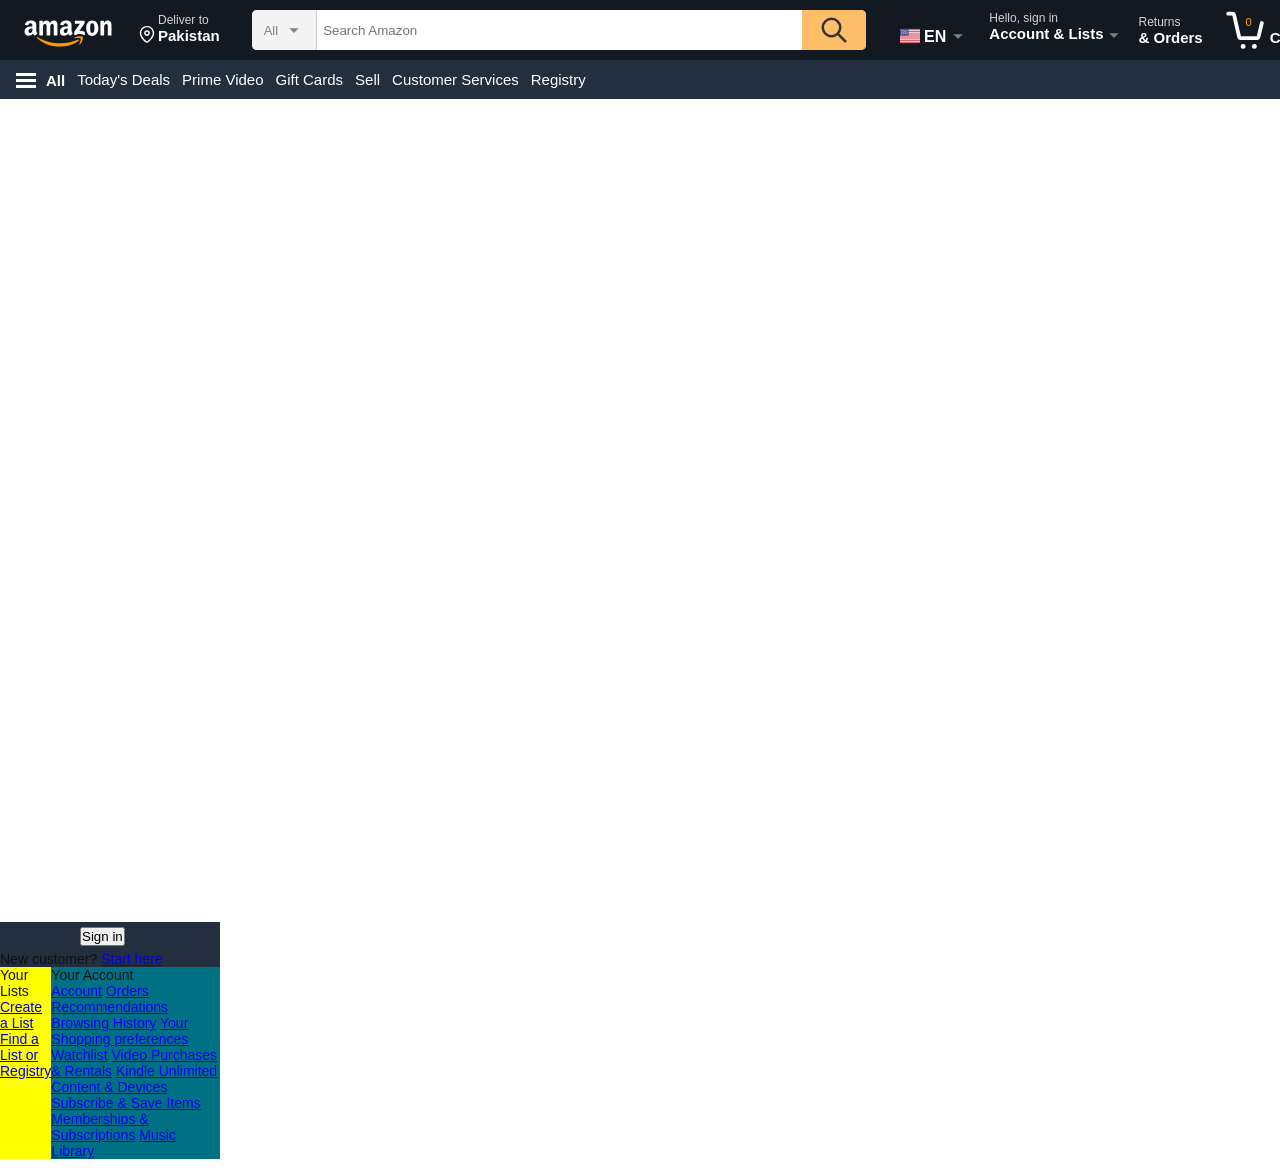
==== index.html @ 23b8b8a9 "Treat SVG files as binary to avoid line-ending conversion" ====
<!DOCTYPE html>
<html lang="en">

<head>
    <meta charset="UTF-8">
    <meta name="viewport" content="width=device-width, initial-scale=1.0">
    <title>Amazon Homepage Replica</title>
    <link rel="stylesheet" href="styles.css">
</head>

<body>
    <header>
        <nav>
            <ul class="ul1">
                <li><embed class="logo" src="amazon-media/amazon-logo.svg"></li>
                <li>
                    <div class="deliv h">
                        <div class="deliveryIcon"><embed src="amazon-media/location-icon.svg"></div>
                        <div class="deliveryTxt">
                            <div class="txt1">Deliver to</div>
                            <div class="txt2">Pakistan</div>
                        </div>
                    </div>
                </li>
                <li>
                    <div class="search-bar">
                        <div class="searchList" id="ddTrigger">
                            <span id="selectedValue">All</span>
                            <img src="amazon-media/dropdown-icon.svg" id="ddIcon" alt="">
                            <ul class="dropdown-menu" id="ddMenu">
                                <li class="dropdown-item" data-value="All Departments">All Departments</li>
                                <li class="dropdown-item" data-value="Arts & Crafts">Arts & Crafts</li>
                                <li class="dropdown-item" data-value="Automotive">Automotive</li>
                                <li class="dropdown-item" data-value="Baby">Baby</li>
                                <li class="dropdown-item" data-value="Beauty & Personal Care">Beauty & Personal Care
                                </li>
                                <li class="dropdown-item" data-value="Books">Books</li>
                                <li class="dropdown-item" data-value="Boys' Fashion">Boys' Fashion</li>
                                <li class="dropdown-item" data-value="Computers">Computers</li>
                                <li class="dropdown-item" data-value="Deals">Deals</li>
                                <li class="dropdown-item" data-value="Digital Music">Digital Music</li>
                                <li class="dropdown-item" data-value="Electronics">Electronics</li>
                                <li class="dropdown-item" data-value="Girls' Fashion">Girls' Fashion</li>
                                <li class="dropdown-item" data-value="Health & Household">Health & Household</li>
                                <li class="dropdown-item" data-value="Home & Kitchen">Home & Kitchen</li>
                                <li class="dropdown-item" data-value="Industrial & Scientific">Industrial & Scientific
                                </li>
                                <li class="dropdown-item" data-value="Kindle Store">Kindle Store</li>
                                <li class="dropdown-item" data-value="Luggage">Luggage</li>
                                <li class="dropdown-item" data-value="Men's Fashion">Men's Fashion</li>
                                <li class="dropdown-item" data-value="Movies & TV">Movies & TV</li>
                                <li class="dropdown-item" data-value="Music, CDs & Vinyl">Music, CDs & Vinyl</li>
                            </ul>
                        </div>

                        <input type="text" id="textArea" placeholder="Search Amazon">
                        <button class="searchIcon"><embed src="amazon-media/searchbar-icon.svg"></button>
                    </div>

                </li>

                <li>
                    <div class="lang h" id="langTrigger" tabindex="0">
                        <div class="lan"><embed src="amazon-media/americanflag-icon.svg"></div>
                        <div class="lan lanEn">EN</div>
                        <div class="lanDd"><embed src="amazon-media/dropdown-icon.svg"></div>

                        <div class="lang-panel" id="langPanel">
                            <div class="panel-section">
                                <p class="section-title">Change language</p>
                                <label class="radio-row">
                                    <input type="radio" name="language" value="en" checked>
                                    <span>English - EN</span>
                                </label>
                                <label class="radio-row">
                                    <input type="radio" name="language" value="es">
                                    <span>español - ES</span>
                                </label>
                                <label class="radio-row">
                                    <input type="radio" name="language" value="ar">
                                    <span>العربية - AR</span>
                                </label>
                                <label class="radio-row">
                                    <input type="radio" name="language" value="de">
                                    <span>Deutsch - DE</span>
                                </label>
                                <label class="radio-row">
                                    <input type="radio" name="language" value="he">
                                    <span>עברית - HE</span>
                                </label>
                                <label class="radio-row">
                                    <input type="radio" name="language" value="ko">
                                    <span>한국어 - KO</span>
                                </label>
                                <label class="radio-row">
                                    <input type="radio" name="language" value="pt">
                                    <span>português - PT</span>
                                </label>
                                <label class="radio-row">
                                    <input type="radio" name="language" value="zh-cn">
                                    <span>中文(简体) - ZH</span>
                                </label>
                                <label class="radio-row">
                                    <input type="radio" name="language" value="zh-tw">
                                    <span>中文(繁體) - ZH</span>
                                </label>
                            </div>

                            <div class="panel-divider"></div>

                            <div class="panel-section">
                                <p class="section-title">Change currency</p>
                                <label class="radio-row">
                                    <input type="radio" name="currency" value="pkr" checked>
                                    <span>PKR - Pakistani Rupee</span>
                                </label>
                                <label class="radio-row">
                                    <input type="radio" name="currency" value="usd">
                                    <span>$ - US Dollar</span>
                                </label>
                                <a href="#" class="see-all-link">See all</a>
                            </div>

                            <div class="panel-divider"></div>

                            <div class="panel-footer">
                                <embed src="amazon-media/americanflag-icon.svg" class="flag-icon-small">
                                <span>You are shopping on Amazon.com</span>
                                <a href="#" class="change-region-link">Change country/region.</a>
                            </div>
                        </div>
                    </div>
                </li>
                <li>
                    <div class="signin h" id="signinTrigger" tabindex="0">
                        <div class="txt1">Hello, sign in</div>
                        <div class="accTxt">
                            <div class="txt2">Account & Lists</div>
                            <div><embed src="amazon-media/dropdown-icon.svg"></div>

                            <div class="signinpannel">
                                <div class="sign">
                                    <button id="signinbtn">Sign in</button>
                                    <p>New customer? <a href="#">Start here</a></p>

                                    <div class="signinlist">
                                        <div class="yourlist"> <p>Your Lists</p> 
                                          
                                             <a href="#">Create a List</a>
                                             <a href="#">Find a List or Registry</a>
                                        </div>
                                        <div class="youraccount"> <p>Your Account</p>                                           
                                            <a href="#">Account</a>
                                            <a href="#">Orders</a>
                                            <a href="#">Recommendations</a>
                                            <a href="#">Browsing History</a>
                                            <a href="#">Your Shopping preferences</a>
                                            <a href="#">Watchlist</a>
                                            <a href="#">Video Purchases & Rentals</a>
                                            <a href="#">Kindle Unlimited</a>
                                            <a href="#">Content & Devices</a>
                                            <a href="#">Subscribe & Save Items</a>
                                            <a href="#">Memberships & Subscriptions</a>
                                            <a href="#">Music Library</a>
                                        </div>
                                    </div>    
                                </div>
                                
                            </div>

                        </div>
                </li>
                <li>
                    <div class="return h">
                        <div class="txt1">Returns</div>
                        <div class="txt2">& Orders</div>
                    </div>
                </li>
                <li>
                    <div class="cart h">
                        <embed src="amazon-media/cart-icon.svg">
                        <div class="txt2 carttxt">Cart</div>
                    </div>

                </li>
            </ul>


            <ul class="ul2">
                <li>
                    <div class="ul2Dd h">
                        <embed src="amazon-media/hamburger-icon.svg" class="ham-icon">
                        <div class="ulDdtxt">All</div>
                    </div>
                </li>
                <li class="ul2Fonts h">Today's Deals</li>
                <li class="ul2Fonts h">Prime Video</li>
                <li class="ul2Fonts h">Gift Cards</li>
                <li class="ul2Fonts h">Sell</li>
                <li class="ul2Fonts h">Customer Services</li>
                <li class="ul2Fonts h">Registry</li>
            </ul>
        </nav>
    </header>
    <main>


    </main>
    <footer>

    </footer>
    <script src="script.js"></script>
</body>

</html>
---- styles.css ----
@import url('https://fonts.googleapis.com/css2?family=Google+Sans:ital,opsz,wght@0,17..18,400..700;1,17..18,400..700&family=Lato:ital,wght@0,100;0,300;0,400;0,700;0,900;1,100;1,300;1,400;1,700;1,900&family=Outfit:wght@100..900&display=swap');

  * {
      margin: 0;
      padding: 0;
      font-family: sans-serif;
  }


  .ul1 {
      background-color: #131921;
      display: flex;
      height: 60px;
      flex-wrap: nowrap;
      width: 100%;
      align-items: center;
  }


  li {
      align-self: center;
      list-style: none;
      color: white;
      display: flex;
      padding: 6px;
  }

  .h:hover {
      border: 2px solid #ddd;
  }

  .logo {
      margin-top: 8px;
      margin-left: 14px;
      width: 96px;
  }

  .deliv {
      display: flex;
  }

  .deliveryIcon {
      height: 10px;
      width: 30px;
      margin-top: 10px;
  }

  .deliveryTxt {
      margin-bottom: 4px;
  }

  .txt1 {
      color: #d5d1d1;
      font-size: 12px;
      width: fit-content;
  }

  .txt2 {
      font-size: 15px;
      font-weight: 700;
      width: max-content;
  }

  .search-bar {
      height: 40px;
      width: 100%;
      max-width: 48vw;
      flex-shrink: 1;
      border-radius: 5px;
      display: flex;
      margin: 20px;
      background-color: white;
      color: grey;
      justify-content: space-between;
  }

  .search-bar:active {
      outline: 2px solid #f8a83f;
  }

  @media screen and (max-width:1200px) {
      .search-bar {
          width: 36vw;
      }
  }


  .searchList {
      position: relative;
      display: flex;
      align-items: center;
      gap: 6px;
      background: #f3f3f3;
      padding: 8px 12px;
      border-radius: 5px 0px 0px 5px;
      border-right: 1px solid #ccc;
      cursor: pointer;
      user-select: none;
      font-size: 13px;
      white-space: nowrap;
  }

  .searchList:hover {
      color: black;
  }

  /* #ddIcon:hover {
      fill: black;
  }
   */
  .dropdown-menu {
      display: none;
      position: absolute;
      top: calc(100% + 4px);
      left: 0;
      background: #fff;
      border: 1px solid #ddd;
      border-radius: 4px;
      box-shadow: 0 4px 12px rgba(0, 0, 0, 0.15);
      min-width: 220px;
      max-height: 320px;
      overflow-y: auto;
      z-index: 100;
      list-style: none;
      margin: 0;
      padding: 6px 0;
  }

  .dropdown-menu.open {
      display: block;
  }

  .dropdown-item {
      padding: 8px 16px;
      font-size: 13px;
      color: #333;
      cursor: pointer;
  }

  .dropdown-item:hover,
  .dropdown-item:focus {
      background-color: #787676;
      color: white;
  }

  .dropdown-menu::-webkit-scrollbar {
      width: 8px;
  }

  .dropdown-menu::-webkit-scrollbar-thumb {
      background: #787676;
      border-radius: 4px;
  }

  .dropdown-menu::-webkit-scrollbar-track {
      background: transparent;
  }

  #textArea {
      width: 80vw;
      padding: 6px;
      outline: none;
      border: none;
  }

  .searchIcon {
      width: 128px;
      height: 40px;
      border: none;
      padding: 5px;
      background-color: #febd69;
      border-radius: 0px 5px 5px 0px;
  }

  .searchIcon:hover {
      background-color: #da9439;
  }


  .lang {
      position: relative;
      display: flex;
  }

  .lang:hover {
      border-color: #fff;
  }

  .lang-panel {
      display: none;
      position: absolute;
      top: calc(100% + 8px);
      left: 0;
      background: #fff;
      border-radius: 6px;
      box-shadow: 0 6px 16px rgba(0, 0, 0, 0.2);
      width: 280px;
      padding: 16px 0;
      z-index: 200;
      color: #111;
      font-size: 14px;
      cursor: default;
  }

  .lang:hover .lang-panel,
  .lang-panel:hover {
      display: block;
  }

  .lan {
      margin: 15px 2px 0px 2px;
  }

  .lanEn {
      font-weight: bold;
      margin-top: 17px;
  }
  
  .lanDd {
      margin-top: 15px;
      margin-right: 6px;
    }
    
    
    
     .lang-panel {
        position: absolute;
        top: calc(100% + 10px); 
        left: 0;
        background: #fff;
        border-radius: 3px;
        width: 220px;
        max-height: 67vh;
        padding: 12px 0;
        z-index: 200;
        color: #111;
        font-size: 14px;
    }
    
    .lang-panel::before {
        content: "";
        position: absolute;
        top: -8px;              
        left: 55px;             
        width: 0;
        height: 0;
        border-left: 8px solid transparent;
        border-right: 8px solid transparent;
        border-bottom: 8px solid #fff;   }
    
    .lang.h:hover .lang-panel,
    .lang-panel:hover {
        display: block;
    }
    
    .panel-section {
        padding: 0 16px;
    }
    
    .section-title {
        font-weight: 700;
        font-size: 14px;
        margin: 0 0 6px;
        color: #0F1111;
    }
    
    .radio-row {
        display: flex;
        align-items: center;
        gap: 8px;
        padding: 4px 0;
        cursor: pointer;
        border-bottom: none;
    }
    
    .radio-row:first-of-type {
        border-bottom: 1px solid #f0f0f0;
        padding-bottom: 8px;
        margin-bottom: 2px;
    }
    
    .radio-row input[type="radio"] {
        appearance: none;
        -webkit-appearance: none;
        width: 15px;
        height: 15px;
        border-radius: 50%;
        border: 2px solid #949494;
        position: relative;
        margin: 0;
        cursor: pointer;
        flex-shrink: 0;
    }
    
    .radio-row input[type="radio"]:checked {
        border: 1px solid #000000;
    }
    
    .radio-row input[type="radio"]:checked::after {
        content: "";
        position: absolute;
        top: 50%;
        left: 50%;
        width: 7px;
        height: 7px;
        background: #e07b1f;
        border-radius: 50%;
        transform: translate(-50%, -50%);
    }
    
    .radio-row span {
        font-size: 12.5px;
        color: #0F1111;
    }
    
    .see-all-link {
        display: inline-block;
        margin-top: 3px;
        color: #007185;
        font-size: 12px;
        text-decoration: none;
    }
    .see-all-link:hover {
        text-decoration: underline;
        color: #c45500;
    }
    
    .panel-divider {
        height: 1px;
        background: #e7e7e7;
        margin: 8px 0;
    }
    
    .panel-footer {
        padding: 0 16px;
        display: flex;
        flex-wrap: wrap;
        align-items: center;
        gap: 5px;
        font-size: 12px;
        color: #333;
    }
    
    .change-region-link {
        display: block;
        width: 100%;
        color: #007185;
        text-decoration: none;
        margin-top: 2px;
    }
    .change-region-link:hover {
        text-decoration: underline;
        color: #c45500;
    }
    
    .signin {
        margin: 3px;
    }
    
    .accTxt {
      display: flex;
  }

  .signinpannel{
     position: absolute;
        top: calc(100% + 10px); 
        left: 0;
        background: #fff;
        border-radius: 3px;
        width: 220px;
        max-height: 67vh;
        padding: 12px 0;
        z-index: 200;
        color: #111;
        font-size: 14px;
  }

  .signinpannel::before {
        content: "";
        position: absolute;
        top: -8px;              
        left: 55px;             
        width: 0;
        height: 0;
        border-left: 8px solid transparent;
        border-right: 8px solid transparent;
        border-bottom: 8px solid #fff;   }
    
    .signinpannel:hover {
        display: block;
    }

    .sign{
        background-color: #232f3e;       
    }
    #signinbtn{
            justify-self: center;
    margin: 5px 80px;
    }

    .signinlist{
        display: flex;
    }

    .yourlist{
        background-color: yellow;
    }
    .youraccount{
        background-color: #007185;
    }


  .cart {
      margin: 5px;
      display: flex;
  }

  .carttxt {
      margin-top: 21px;
  }

  .ul2 {
      background-color: #232f3e;
      display: flex;
      height: 39px;
  }

  .ul2Dd {
      display: flex;
  }

  .ulDdtxt {
      margin-top: 13px;
      font-size: 15px;
      font-weight: 700;
  }

  .ham-icon {
      margin-top: 2px;
  }

  .ul2Fonts {
      font-size: 15px;
  }
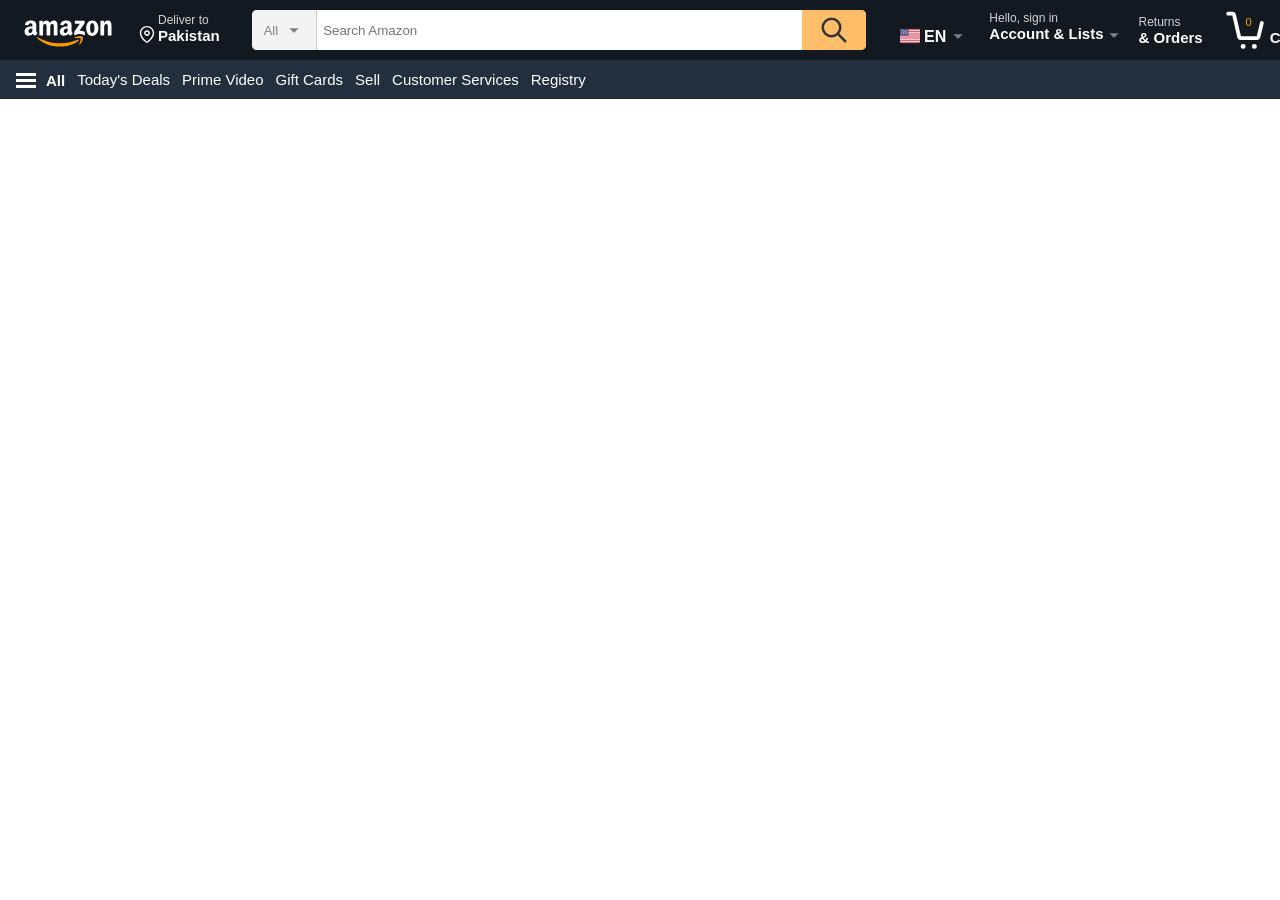
==== commit 76164882: "sign in drop down and button designing" ====
--- a/index.html
+++ b/index.html
@@ -141,7 +141,7 @@
                             <div class="signinpannel">
                                 <div class="sign">
                                     <button id="signinbtn">Sign in</button>
-                                    <p>New customer? <a href="#">Start here</a></p>
+                                    <p id="signinTxt">New customer? <a  href="#">Start here</a></p>
 
                                     <div class="signinlist">
                                         <div class="yourlist"> <p>Your Lists</p> 
--- a/styles.css
+++ b/styles.css
@@ -215,199 +215,221 @@
       font-weight: bold;
       margin-top: 17px;
   }
-  
+
   .lanDd {
       margin-top: 15px;
       margin-right: 6px;
-    }
-    
-    
-    
-     .lang-panel {
-        position: absolute;
-        top: calc(100% + 10px); 
-        left: 0;
-        background: #fff;
-        border-radius: 3px;
-        width: 220px;
-        max-height: 67vh;
-        padding: 12px 0;
-        z-index: 200;
-        color: #111;
-        font-size: 14px;
-    }
-    
-    .lang-panel::before {
-        content: "";
-        position: absolute;
-        top: -8px;              
-        left: 55px;             
-        width: 0;
-        height: 0;
-        border-left: 8px solid transparent;
-        border-right: 8px solid transparent;
-        border-bottom: 8px solid #fff;   }
-    
-    .lang.h:hover .lang-panel,
-    .lang-panel:hover {
-        display: block;
-    }
-    
-    .panel-section {
-        padding: 0 16px;
-    }
-    
-    .section-title {
-        font-weight: 700;
-        font-size: 14px;
-        margin: 0 0 6px;
-        color: #0F1111;
-    }
-    
-    .radio-row {
-        display: flex;
-        align-items: center;
-        gap: 8px;
-        padding: 4px 0;
-        cursor: pointer;
-        border-bottom: none;
-    }
-    
-    .radio-row:first-of-type {
-        border-bottom: 1px solid #f0f0f0;
-        padding-bottom: 8px;
-        margin-bottom: 2px;
-    }
-    
-    .radio-row input[type="radio"] {
-        appearance: none;
-        -webkit-appearance: none;
-        width: 15px;
-        height: 15px;
-        border-radius: 50%;
-        border: 2px solid #949494;
-        position: relative;
-        margin: 0;
-        cursor: pointer;
-        flex-shrink: 0;
-    }
-    
-    .radio-row input[type="radio"]:checked {
-        border: 1px solid #000000;
-    }
-    
-    .radio-row input[type="radio"]:checked::after {
-        content: "";
-        position: absolute;
-        top: 50%;
-        left: 50%;
-        width: 7px;
-        height: 7px;
-        background: #e07b1f;
-        border-radius: 50%;
-        transform: translate(-50%, -50%);
-    }
-    
-    .radio-row span {
-        font-size: 12.5px;
-        color: #0F1111;
-    }
-    
-    .see-all-link {
-        display: inline-block;
-        margin-top: 3px;
-        color: #007185;
-        font-size: 12px;
-        text-decoration: none;
-    }
-    .see-all-link:hover {
-        text-decoration: underline;
-        color: #c45500;
-    }
-    
-    .panel-divider {
-        height: 1px;
-        background: #e7e7e7;
-        margin: 8px 0;
-    }
-    
-    .panel-footer {
-        padding: 0 16px;
-        display: flex;
-        flex-wrap: wrap;
-        align-items: center;
-        gap: 5px;
-        font-size: 12px;
-        color: #333;
-    }
-    
-    .change-region-link {
-        display: block;
-        width: 100%;
-        color: #007185;
-        text-decoration: none;
-        margin-top: 2px;
-    }
-    .change-region-link:hover {
-        text-decoration: underline;
-        color: #c45500;
-    }
-    
-    .signin {
-        margin: 3px;
-    }
-    
-    .accTxt {
-      display: flex;
-  }
-
-  .signinpannel{
-     position: absolute;
-        top: calc(100% + 10px); 
-        left: 0;
-        background: #fff;
-        border-radius: 3px;
-        width: 220px;
-        max-height: 67vh;
-        padding: 12px 0;
-        z-index: 200;
-        color: #111;
-        font-size: 14px;
+  }
+
+
+
+  .lang-panel {
+      position: absolute;
+      top: calc(100% + 10px);
+      left: 0;
+      background: #fff;
+      border-radius: 3px;
+      width: 220px;
+      max-height: 67vh;
+      padding: 12px 0;
+      z-index: 200;
+      color: #111;
+      font-size: 14px;
+  }
+
+  .lang-panel::before {
+      content: "";
+      position: absolute;
+      top: -8px;
+      left: 55px;
+      width: 0;
+      height: 0;
+      border-left: 8px solid transparent;
+      border-right: 8px solid transparent;
+      border-bottom: 8px solid #fff;
+  }
+
+  .lang.h:hover .lang-panel,
+  .lang-panel:hover {
+      display: block;
+  }
+
+  .panel-section {
+      padding: 0 16px;
+  }
+
+  .section-title {
+      font-weight: 700;
+      font-size: 14px;
+      margin: 0 0 6px;
+      color: #0F1111;
+  }
+
+  .radio-row {
+      display: flex;
+      align-items: center;
+      gap: 8px;
+      padding: 4px 0;
+      cursor: pointer;
+      border-bottom: none;
+  }
+
+  .radio-row:first-of-type {
+      border-bottom: 1px solid #f0f0f0;
+      padding-bottom: 8px;
+      margin-bottom: 2px;
+  }
+
+  .radio-row input[type="radio"] {
+      appearance: none;
+      -webkit-appearance: none;
+      width: 15px;
+      height: 15px;
+      border-radius: 50%;
+      border: 2px solid #949494;
+      position: relative;
+      margin: 0;
+      cursor: pointer;
+      flex-shrink: 0;
+  }
+
+  .radio-row input[type="radio"]:checked {
+      border: 1px solid #000000;
+  }
+
+  .radio-row input[type="radio"]:checked::after {
+      content: "";
+      position: absolute;
+      top: 50%;
+      left: 50%;
+      width: 7px;
+      height: 7px;
+      background: #e07b1f;
+      border-radius: 50%;
+      transform: translate(-50%, -50%);
+  }
+
+  .radio-row span {
+      font-size: 12.5px;
+      color: #0F1111;
+  }
+
+  .see-all-link {
+      display: inline-block;
+      margin-top: 3px;
+      color: #007185;
+      font-size: 12px;
+      text-decoration: none;
+  }
+
+  .see-all-link:hover {
+      text-decoration: underline;
+      color: #c45500;
+  }
+
+  .panel-divider {
+      height: 1px;
+      background: #e7e7e7;
+      margin: 8px 0;
+  }
+
+  .panel-footer {
+      padding: 0 16px;
+      display: flex;
+      flex-wrap: wrap;
+      align-items: center;
+      gap: 5px;
+      font-size: 12px;
+      color: #333;
+  }
+
+  .change-region-link {
+      display: block;
+      width: 100%;
+      color: #007185;
+      text-decoration: none;
+      margin-top: 2px;
+  }
+
+  .change-region-link:hover {
+      text-decoration: underline;
+      color: #c45500;
+  }
+
+  .signin {
+      margin: 3px;
+  }
+
+  .accTxt {
+      display: flex;
+      position: relative;
+  }
+
+  .signinpannel {
+      display: none;
+      position: absolute;
+      top: calc(100% + 10px);
+      right: 0px;
+      left: -198px;
+      background: #fff;
+      border-radius: 3px;
+      width: 460px;
+      max-height: 70vh;
+      padding: 12px 0;
+      z-index: 200;
+      color: #111;
+      font-size: 14px;
   }
 
   .signinpannel::before {
-        content: "";
-        position: absolute;
-        top: -8px;              
-        left: 55px;             
-        width: 0;
-        height: 0;
-        border-left: 8px solid transparent;
-        border-right: 8px solid transparent;
-        border-bottom: 8px solid #fff;   }
-    
-    .signinpannel:hover {
-        display: block;
-    }
-
-    .sign{
-        background-color: #232f3e;       
-    }
-    #signinbtn{
-            justify-self: center;
-    margin: 5px 80px;
-    }
-
-    .signinlist{
-        display: flex;
-    }
-
-    .yourlist{
-        background-color: yellow;
-    }
-    .youraccount{
-        background-color: #007185;
-    }
+      content: "";
+      position: absolute;
+      top: -8px;
+      left: 314px;
+      width: 0;
+      height: 0;
+      border-left: 8px solid transparent;
+      border-right: 8px solid transparent;
+      border-bottom: 8px solid #fff;
+  }
+
+
+
+  .accTxt:hover .signinpannel,
+  .signinpannel:hover {
+      display: block;
+  }
+
+  .sign {
+      background-color: #232f3e;
+  }
+
+  #signinbtn {
+      margin-left: 131px;
+      border-style: none;
+      padding: 10px 88px;
+      border-radius: 3px;
+      background-color: #ffd814;
+      box-shadow: 0px 4px 6px #f3f0f0;
+  }
+
+  #signinTxt {
+      font-size: 11px;
+      padding: 6px;
+      margin-left: 167px;
+  }
+
+  .signinlist {
+      display: flex;
+  }
+
+  .yourlist {
+      background-color: yellow;
+  }
+
+  .youraccount {
+      background-color: #007185;
+  }
 
 
   .cart {
@@ -441,19 +463,4 @@
 
   .ul2Fonts {
       font-size: 15px;
-  }
-
-
-
-
-
-
-
-
-
-
-
-
-
-
-    
+  }
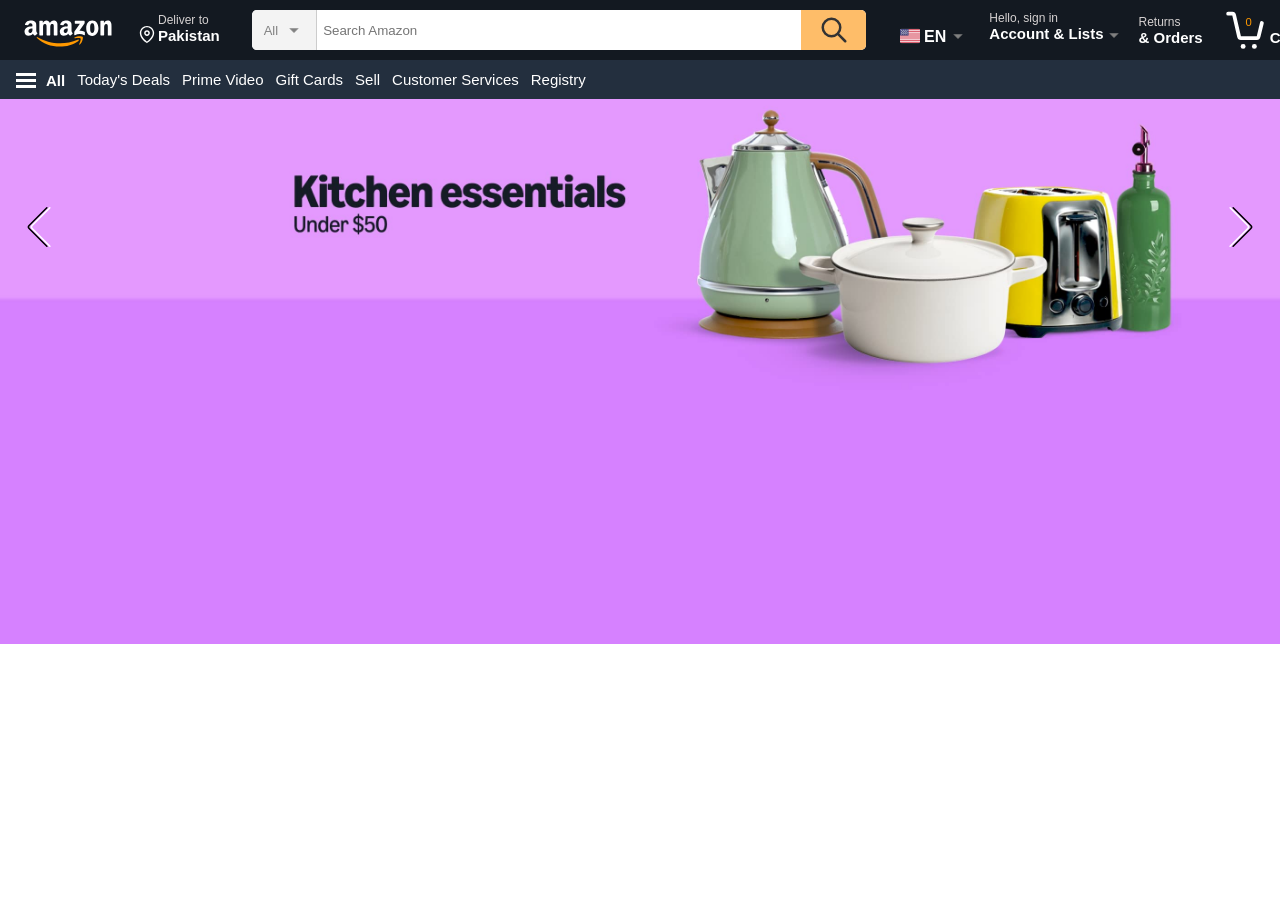
==== commit 0860522d: "added main's bg" ====
--- a/index.html
+++ b/index.html
@@ -141,31 +141,49 @@
                             <div class="signinpannel">
                                 <div class="sign">
                                     <button id="signinbtn">Sign in</button>
-                                    <p id="signinTxt">New customer? <a  href="#">Start here</a></p>
+                                    <p id="signinTxt">New customer? <a href="#">Start here</a></p>
+
+                                    <div class="rowpanel-divider"></div>
 
                                     <div class="signinlist">
-                                        <div class="yourlist"> <p>Your Lists</p> 
-                                          
-                                             <a href="#">Create a List</a>
-                                             <a href="#">Find a List or Registry</a>
+                                        <div class="yourlist">
+                                            <p class="signinDdHeading">Your Lists</p>
+
+                                            <div class="listitemD"> <a href="#" class="listitems">Create a List</a>
+                                            </div>
+                                            <div class="listitemD"> <a href="#" class="listitems">Find a List or
+                                                    Registry</a> </div>
                                         </div>
-                                        <div class="youraccount"> <p>Your Account</p>                                           
-                                            <a href="#">Account</a>
-                                            <a href="#">Orders</a>
-                                            <a href="#">Recommendations</a>
-                                            <a href="#">Browsing History</a>
-                                            <a href="#">Your Shopping preferences</a>
-                                            <a href="#">Watchlist</a>
-                                            <a href="#">Video Purchases & Rentals</a>
-                                            <a href="#">Kindle Unlimited</a>
-                                            <a href="#">Content & Devices</a>
-                                            <a href="#">Subscribe & Save Items</a>
-                                            <a href="#">Memberships & Subscriptions</a>
-                                            <a href="#">Music Library</a>
+
+                                        <div class="columnpanel-divider"></div>
+
+                                        <div class="youraccount">
+                                            <p class="signinDdHeading">Your Account</p>
+                                            <div class="listitemD"> <a href="#" class="listitems">Account</a> </div>
+                                            <div class="listitemD"> <a href="#" class="listitems">Orders</a> </div>
+                                            <div class="listitemD"> <a href="#" class="listitems">Recommendations</a>
+                                            </div>
+                                            <div class="listitemD"> <a href="#" class="listitems">Browsing History</a>
+                                            </div>
+                                            <div class="listitemD"> <a href="#" class="listitems">Your Shopping
+                                                    preferences</a> </div>
+                                            <div class="listitemD"> <a href="#" class="listitems">Watchlist</a> </div>
+                                            <div class="listitemD"> <a href="#" class="listitems">Video Purchases &
+                                                    Rentals</a> </div>
+                                            <div class="listitemD"> <a href="#" class="listitems">Kindle Unlimited</a>
+                                            </div>
+                                            <div class="listitemD"> <a href="#" class="listitems">Content & Devices</a>
+                                            </div>
+                                            <div class="listitemD"> <a href="#" class="listitems">Subscribe & Save
+                                                    Items</a> </div>
+                                            <div class="listitemD"> <a href="#" class="listitems">Memberships &
+                                                    Subscriptions</a> </div>
+                                            <div class="listitemD"> <a href="#" class="listitems">Music Library</a>
+                                            </div>
                                         </div>
-                                    </div>    
+                                    </div>
                                 </div>
-                                
+
                             </div>
 
                         </div>
@@ -203,7 +221,49 @@
         </nav>
     </header>
     <main>
-
+        <div class="mainBg">
+            <div class="bgcontainer" id="carousel">
+
+                <img class="bgimg1 bgimg" src="amazon-media/619geyiQI5L._SX3000_.jpg" alt="1">
+                <img class="bgimg2 bgimg" src="amazon-media/61Yx5-N155L._SX3000_.jpg" alt="2">
+                <img class="bgimg3 bgimg" src="amazon-media/71qcoYgEhzL._SX3000_.jpg" alt="3">
+                <img class="bgimg4 bgimg" src="amazon-media/71ROLBmB4AL._SX3000_.jpg" alt="4">
+
+                <div class="sidebtn">
+                    <button id="leftsidebtn"><svg width="33px" height="40px" viewBox="0 0 41.346 75.803"
+                            xmlns="http://www.w3.org/2000/svg">
+                            <g id="Merged_Shape">
+                                <g id="Group_left" transform="translate(-625.7 -383.588)">
+                                    <path
+                                        d="M660.313,383.588a1.5,1.5,0,0,1,1.06,2.561l-33.556,33.56a2.528,2.528,0,0,0,0,3.564l33.556,33.558a1.5,1.5,0,0,1-2.121,2.121L625.7,425.394a5.527,5.527,0,0,1,0-7.807l33.556-33.559A1.5,1.5,0,0,1,660.313,383.588Z"
+                                        fill="#000000" />
+                                </g>
+                                <g id="Group_right" transform="translate(-620.027 -383.588)">
+                                    <path
+                                        d="M660.313,383.588a1.5,1.5,0,0,1,1.06,2.561l-33.556,33.56a2.528,2.528,0,0,0,0,3.564l33.556,33.558a1.5,1.5,0,0,1-2.121,2.121L625.7,425.394a5.527,5.527,0,0,1,0-7.807l33.556-33.559A1.5,1.5,0,0,1,660.313,383.588Z"
+                                        fill="#ffffff" />
+                                </g>
+                            </g>
+                        </svg></button>
+
+                    <button id="rightsidebtn"><svg width="33px" height="40px" viewBox="0 0 41.346 75.803"
+                            xmlns="http://www.w3.org/2000/svg">
+                            <g id="Merged_Shape" transform="translate(41.346,0) scale(-1,1)">
+                                <g id="Group_left" transform="translate(-625.7 -383.588)">
+                                    <path
+                                        d="M660.313,383.588a1.5,1.5,0,0,1,1.06,2.561l-33.556,33.56a2.528,2.528,0,0,0,0,3.564l33.556,33.558a1.5,1.5,0,0,1-2.121,2.121L625.7,425.394a5.527,5.527,0,0,1,0-7.807l33.556-33.559A1.5,1.5,0,0,1,660.313,383.588Z"
+                                        fill="#000000" />
+                                </g>
+                                <g id="Group_right" transform="translate(-620.027 -383.588)">
+                                    <path
+                                        d="M660.313,383.588a1.5,1.5,0,0,1,1.06,2.561l-33.556,33.56a2.528,2.528,0,0,0,0,3.564l33.556,33.558a1.5,1.5,0,0,1-2.121,2.121L625.7,425.394a5.527,5.527,0,0,1,0-7.807l33.556-33.559A1.5,1.5,0,0,1,660.313,383.588Z"
+                                        fill="#ffffff" />
+                                </g>
+                            </g>
+                        </svg>
+                </div>
+            </div>
+        </div>
 
     </main>
     <footer>
--- a/styles.css
+++ b/styles.css
@@ -3,6 +3,7 @@
   * {
       margin: 0;
       padding: 0;
+      box-sizing: border-box;
       font-family: sans-serif;
   }
 
@@ -104,10 +105,7 @@
       color: black;
   }
 
-  /* #ddIcon:hover {
-      fill: black;
-  }
-   */
+
   .dropdown-menu {
       display: none;
       position: absolute;
@@ -115,15 +113,15 @@
       left: 0;
       background: #fff;
       border: 1px solid #ddd;
-      border-radius: 4px;
-      box-shadow: 0 4px 12px rgba(0, 0, 0, 0.15);
-      min-width: 220px;
-      max-height: 320px;
+      max-height: 442px;
+      width: 180px;
       overflow-y: auto;
       z-index: 100;
       list-style: none;
       margin: 0;
       padding: 6px 0;
+      scrollbar-width: auto;
+      scrollbar-color: auto;
   }
 
   .dropdown-menu.open {
@@ -131,7 +129,7 @@
   }
 
   .dropdown-item {
-      padding: 8px 16px;
+      padding: 5px 6px;
       font-size: 13px;
       color: #333;
       cursor: pointer;
@@ -141,19 +139,6 @@
   .dropdown-item:focus {
       background-color: #787676;
       color: white;
-  }
-
-  .dropdown-menu::-webkit-scrollbar {
-      width: 8px;
-  }
-
-  .dropdown-menu::-webkit-scrollbar-thumb {
-      background: #787676;
-      border-radius: 4px;
-  }
-
-  .dropdown-menu::-webkit-scrollbar-track {
-      background: transparent;
   }
 
   #textArea {
@@ -186,27 +171,6 @@
       border-color: #fff;
   }
 
-  .lang-panel {
-      display: none;
-      position: absolute;
-      top: calc(100% + 8px);
-      left: 0;
-      background: #fff;
-      border-radius: 6px;
-      box-shadow: 0 6px 16px rgba(0, 0, 0, 0.2);
-      width: 280px;
-      padding: 16px 0;
-      z-index: 200;
-      color: #111;
-      font-size: 14px;
-      cursor: default;
-  }
-
-  .lang:hover .lang-panel,
-  .lang-panel:hover {
-      display: block;
-  }
-
   .lan {
       margin: 15px 2px 0px 2px;
   }
@@ -221,16 +185,15 @@
       margin-right: 6px;
   }
 
-
-
   .lang-panel {
+    display: none;
       position: absolute;
       top: calc(100% + 10px);
       left: 0;
       background: #fff;
       border-radius: 3px;
       width: 220px;
-      max-height: 67vh;
+      max-height: 70vh;
       padding: 12px 0;
       z-index: 200;
       color: #111;
@@ -311,8 +274,8 @@
 
   .radio-row span {
       font-size: 12.5px;
-      color: #0F1111;
-  }
+  }
+
 
   .see-all-link {
       display: inline-block;
@@ -333,6 +296,11 @@
       margin: 8px 0;
   }
 
+  .radio-row:hover {
+      text-decoration: underline;
+      color: #eb6e0e;
+  }
+
   .panel-footer {
       padding: 0 16px;
       display: flex;
@@ -371,10 +339,10 @@
       top: calc(100% + 10px);
       right: 0px;
       left: -198px;
-      background: #fff;
+      background: #fcf9f9;
       border-radius: 3px;
       width: 460px;
-      max-height: 70vh;
+      height: 430px;
       padding: 12px 0;
       z-index: 200;
       color: #111;
@@ -400,9 +368,6 @@
       display: block;
   }
 
-  .sign {
-      background-color: #232f3e;
-  }
 
   #signinbtn {
       margin-left: 131px;
@@ -424,11 +389,50 @@
   }
 
   .yourlist {
-      background-color: yellow;
+
+      width: 30vw;
+      font-size: 13px;
+      margin: 12px 27px;
+  }
+
+  .signinDdHeading {
+      font-size: 15px;
+      font-weight: 700;
+      margin: 13px 2px;
+  }
+
+  .listitems {
+      text-decoration: none;
+      color: black;
+  }
+
+  .listitems:hover {
+      color: rgb(187, 128, 18);
+      text-decoration: underline;
+  }
+
+  .listitemD {
+      margin: 7px;
+  }
+
+  .columnpanel-divider {
+      height: 316px;
+      width: 2px;
+      background: #e7e7e7;
+      margin: 8px 0;
+  }
+
+  .rowpanel-divider {
+      height: 1px;
+      width: 445px;
+      background: #e7e7e7;
+      margin: 8px;
   }
 
   .youraccount {
-      background-color: #007185;
+      width: 30vw;
+      font-size: 13px;
+      margin: 12px 27px;
   }
 
 
@@ -463,4 +467,50 @@
 
   .ul2Fonts {
       font-size: 15px;
+  }
+
+
+
+
+
+
+
+  .bgcontainer {
+      position: absolute;
+      display: flex;
+      overflow-x: auto;
+      height: 545px;
+      width: 100vw;
+      background-color: #949494;
+      scroll-snap-type: x mandatory;
+      scrollbar-width: none;
+  }
+
+  .bgimg {
+      flex: 1 0 100%;
+      position: relative;
+      object-fit: cover;
+      scroll-snap-align: start;
+      scroll-behavior: smooth;
+  }
+
+  .sidebtn {
+      position: fixed;
+
+  }
+
+  #leftsidebtn {
+      background: none;
+      border: none;
+      position: fixed;
+      top: 207px;
+      left: 23px;
+  }
+
+  #rightsidebtn {
+      background: none;
+      border: none;
+      position: fixed;
+      right: 23px;
+      top: 207px;
   }
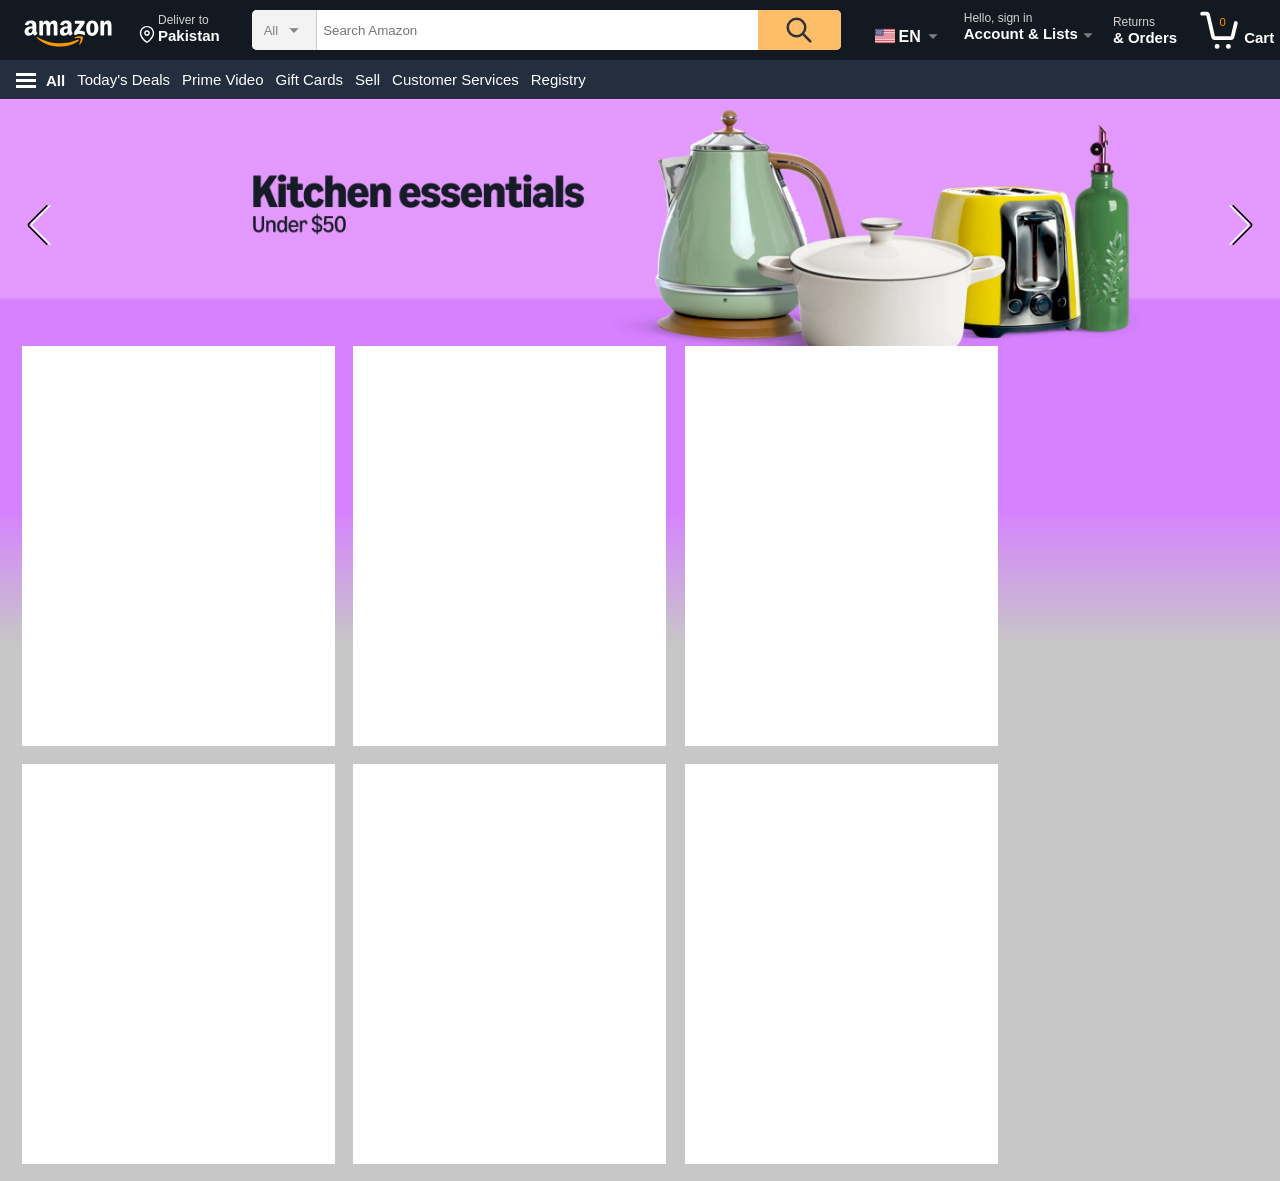
==== commit b1f11fc4: "bg carousel working and added main container" ====
--- a/index.html
+++ b/index.html
@@ -60,7 +60,7 @@
                 </li>
 
                 <li>
-                    <div class="lang h" id="langTrigger" tabindex="0">
+                    <div class="lang h" id="langTrigger" tabindex="0" data-trigger>
                         <div class="lan"><embed src="amazon-media/americanflag-icon.svg"></div>
                         <div class="lan lanEn">EN</div>
                         <div class="lanDd"><embed src="amazon-media/dropdown-icon.svg"></div>
@@ -132,7 +132,7 @@
                     </div>
                 </li>
                 <li>
-                    <div class="signin h" id="signinTrigger" tabindex="0">
+                    <div class="signin h" id="signinTrigger" tabindex="0" data-trigger>
                         <div class="txt1">Hello, sign in</div>
                         <div class="accTxt">
                             <div class="txt2">Account & Lists</div>
@@ -221,55 +221,70 @@
         </nav>
     </header>
     <main>
-        <div class="mainBg">
+        <div class="mainsec">
             <div class="bgcontainer" id="carousel">
 
-                <img class="bgimg1 bgimg" src="amazon-media/619geyiQI5L._SX3000_.jpg" alt="1">
-                <img class="bgimg2 bgimg" src="amazon-media/61Yx5-N155L._SX3000_.jpg" alt="2">
-                <img class="bgimg3 bgimg" src="amazon-media/71qcoYgEhzL._SX3000_.jpg" alt="3">
-                <img class="bgimg4 bgimg" src="amazon-media/71ROLBmB4AL._SX3000_.jpg" alt="4">
-
-                <div class="sidebtn">
-                    <button id="leftsidebtn"><svg width="33px" height="40px" viewBox="0 0 41.346 75.803"
-                            xmlns="http://www.w3.org/2000/svg">
-                            <g id="Merged_Shape">
-                                <g id="Group_left" transform="translate(-625.7 -383.588)">
-                                    <path
-                                        d="M660.313,383.588a1.5,1.5,0,0,1,1.06,2.561l-33.556,33.56a2.528,2.528,0,0,0,0,3.564l33.556,33.558a1.5,1.5,0,0,1-2.121,2.121L625.7,425.394a5.527,5.527,0,0,1,0-7.807l33.556-33.559A1.5,1.5,0,0,1,660.313,383.588Z"
-                                        fill="#000000" />
-                                </g>
-                                <g id="Group_right" transform="translate(-620.027 -383.588)">
-                                    <path
-                                        d="M660.313,383.588a1.5,1.5,0,0,1,1.06,2.561l-33.556,33.56a2.528,2.528,0,0,0,0,3.564l33.556,33.558a1.5,1.5,0,0,1-2.121,2.121L625.7,425.394a5.527,5.527,0,0,1,0-7.807l33.556-33.559A1.5,1.5,0,0,1,660.313,383.588Z"
-                                        fill="#ffffff" />
-                                </g>
-                            </g>
-                        </svg></button>
-
-                    <button id="rightsidebtn"><svg width="33px" height="40px" viewBox="0 0 41.346 75.803"
-                            xmlns="http://www.w3.org/2000/svg">
-                            <g id="Merged_Shape" transform="translate(41.346,0) scale(-1,1)">
-                                <g id="Group_left" transform="translate(-625.7 -383.588)">
-                                    <path
-                                        d="M660.313,383.588a1.5,1.5,0,0,1,1.06,2.561l-33.556,33.56a2.528,2.528,0,0,0,0,3.564l33.556,33.558a1.5,1.5,0,0,1-2.121,2.121L625.7,425.394a5.527,5.527,0,0,1,0-7.807l33.556-33.559A1.5,1.5,0,0,1,660.313,383.588Z"
-                                        fill="#000000" />
-                                </g>
-                                <g id="Group_right" transform="translate(-620.027 -383.588)">
-                                    <path
-                                        d="M660.313,383.588a1.5,1.5,0,0,1,1.06,2.561l-33.556,33.56a2.528,2.528,0,0,0,0,3.564l33.556,33.558a1.5,1.5,0,0,1-2.121,2.121L625.7,425.394a5.527,5.527,0,0,1,0-7.807l33.556-33.559A1.5,1.5,0,0,1,660.313,383.588Z"
-                                        fill="#ffffff" />
-                                </g>
-                            </g>
-                        </svg>
-                </div>
+                <div class="bgslide"> <img class="bgimg1 bgimg" src="amazon-media/619geyiQI5L._SX3000_.jpg" alt="1">
+                </div>
+                <div class="bgslide"> <img class="bgimg2 bgimg" src="amazon-media/61Yx5-N155L._SX3000_.jpg" alt="2">
+                </div>
+                <div class="bgslide"> <img class="bgimg3 bgimg" src="amazon-media/71qcoYgEhzL._SX3000_.jpg" alt="3">
+                </div>
+                <div class="bgslide"><img class="bgimg4 bgimg" src="amazon-media/71ROLBmB4AL._SX3000_.jpg" alt="4">
+                </div>
+            </div>
+
+            <div class="sidebtn">
+                <button id="leftsidebtn"><svg width="33px" height="40px" viewBox="0 0 41.346 75.803"
+                        xmlns="http://www.w3.org/2000/svg">
+                        <g id="Merged_Shape">
+                            <g id="Group_left" transform="translate(-625.7 -383.588)">
+                                <path
+                                    d="M660.313,383.588a1.5,1.5,0,0,1,1.06,2.561l-33.556,33.56a2.528,2.528,0,0,0,0,3.564l33.556,33.558a1.5,1.5,0,0,1-2.121,2.121L625.7,425.394a5.527,5.527,0,0,1,0-7.807l33.556-33.559A1.5,1.5,0,0,1,660.313,383.588Z"
+                                    fill="#000000" />
+                            </g>
+                            <g id="Group_right" transform="translate(-620.027 -383.588)">
+                                <path
+                                    d="M660.313,383.588a1.5,1.5,0,0,1,1.06,2.561l-33.556,33.56a2.528,2.528,0,0,0,0,3.564l33.556,33.558a1.5,1.5,0,0,1-2.121,2.121L625.7,425.394a5.527,5.527,0,0,1,0-7.807l33.556-33.559A1.5,1.5,0,0,1,660.313,383.588Z"
+                                    fill="#ffffff" />
+                            </g>
+                        </g>
+                    </svg></button>
+
+                <button id="rightsidebtn"><svg width="33px" height="40px" viewBox="0 0 41.346 75.803"
+                        xmlns="http://www.w3.org/2000/svg">
+                        <g id="Merged_Shape" transform="translate(41.346,0) scale(-1,1)">
+                            <g id="Group_left" transform="translate(-625.7 -383.588)">
+                                <path
+                                    d="M660.313,383.588a1.5,1.5,0,0,1,1.06,2.561l-33.556,33.56a2.528,2.528,0,0,0,0,3.564l33.556,33.558a1.5,1.5,0,0,1-2.121,2.121L625.7,425.394a5.527,5.527,0,0,1,0-7.807l33.556-33.559A1.5,1.5,0,0,1,660.313,383.588Z"
+                                    fill="#000000" />
+                            </g>
+                            <g id="Group_right" transform="translate(-620.027 -383.588)">
+                                <path
+                                    d="M660.313,383.588a1.5,1.5,0,0,1,1.06,2.561l-33.556,33.56a2.528,2.528,0,0,0,0,3.564l33.556,33.558a1.5,1.5,0,0,1-2.121,2.121L625.7,425.394a5.527,5.527,0,0,1,0-7.807l33.556-33.559A1.5,1.5,0,0,1,660.313,383.588Z"
+                                    fill="#ffffff" />
+                            </g>
+                        </g>
+                    </svg>
+            </div>
+            <div class="main-pannel">
+                <div class="students  pannelCard"></div>
+                <div class="games  pannelCard"></div>
+                <div class="fashion  pannelCard"></div>
+                <div class="school  pannelCard"></div>
+                <div class="home  pannelCard"></div>
+                <div class="kitchen  pannelCard"></div>
+                <div class="ftrends  pannelCard"></div>
+                <div class="elevatedspaces  pannelCard"></div>
             </div>
         </div>
+        <div class="page-overlay" id="pageOverlay"></div>
 
     </main>
     <footer>
 
     </footer>
-    <script src="script.js"></script>
+    <script src="script.js" defer></script>
 </body>
 
 </html>
--- a/styles.css
+++ b/styles.css
@@ -7,8 +7,19 @@
       font-family: sans-serif;
   }
 
+  body {
+      background-color: #c7c7c7;
+      overflow-x: hidden;
+      max-width: 100vw;
+  }
+
 
   .ul1 {
+      position: fixed;
+      top: 0;
+      left: 0;
+      width: 100%;
+      z-index: 300;
       background-color: #131921;
       display: flex;
       height: 60px;
@@ -65,7 +76,7 @@
   .search-bar {
       height: 40px;
       width: 100%;
-      max-width: 48vw;
+      max-width: 46vw;
       flex-shrink: 1;
       border-radius: 5px;
       display: flex;
@@ -73,17 +84,13 @@
       background-color: white;
       color: grey;
       justify-content: space-between;
+
   }
 
   .search-bar:active {
       outline: 2px solid #f8a83f;
   }
 
-  @media screen and (max-width:1200px) {
-      .search-bar {
-          width: 36vw;
-      }
-  }
 
 
   .searchList {
@@ -142,14 +149,16 @@
   }
 
   #textArea {
-      width: 80vw;
+      width: 77vw;
+      flex: 1;
+      min-width: 0;
       padding: 6px;
       outline: none;
       border: none;
   }
 
   .searchIcon {
-      width: 128px;
+      width: 83px;
       height: 40px;
       border: none;
       padding: 5px;
@@ -157,6 +166,16 @@
       border-radius: 0px 5px 5px 0px;
   }
 
+  @media screen and (max-width:1200px) {
+      .search-bar {
+          width: 31vw;
+      }
+
+      .searchIcon {
+          width: 52px;
+      }
+  }
+
   .searchIcon:hover {
       background-color: #da9439;
   }
@@ -186,7 +205,7 @@
   }
 
   .lang-panel {
-    display: none;
+      display: none;
       position: absolute;
       top: calc(100% + 10px);
       left: 0;
@@ -449,6 +468,7 @@
       background-color: #232f3e;
       display: flex;
       height: 39px;
+      margin-top: 60px;
   }
 
   .ul2Dd {
@@ -469,48 +489,121 @@
       font-size: 15px;
   }
 
-
-
-
+  .page-overlay {
+      position: fixed;
+      inset: 0;
+      background: rgba(0, 0, 0, 0.5);
+      z-index: 150;
+      opacity: 0;
+      visibility: hidden;
+      transition: opacity 0.2s ease;
+      pointer-events: none;
+  }
+
+  .page-overlay.active {
+      opacity: 1;
+      visibility: visible;
+  }
+
+  .lang-panel,
+  .signinpannel,
+  .cart-panel {
+      z-index: 200;
+  }
 
 
 
   .bgcontainer {
-      position: absolute;
       display: flex;
       overflow-x: auto;
       height: 545px;
-      width: 100vw;
-      background-color: #949494;
+      width: 100%;
+      background-color: #c7c7c7;
       scroll-snap-type: x mandatory;
       scrollbar-width: none;
   }
 
+  .bgslide {
+      flex: 1 0 100%;
+      position: relative;
+      scroll-snap-align: start;
+  }
+
   .bgimg {
-      flex: 1 0 100%;
-      position: relative;
+      width: 100%;
+      height: 100%;
       object-fit: cover;
-      scroll-snap-align: start;
-      scroll-behavior: smooth;
-  }
+      display: block;
+
+      -webkit-mask-image: linear-gradient(to bottom,
+              black 0%,
+              black 75%,
+              transparent 100%);
+      mask-image: linear-gradient(to bottom,
+              black 0%,
+              black 75%,
+              transparent 100%);
+  }
+
+
+
+
+
+
 
   .sidebtn {
-      position: fixed;
+      position: static;
 
   }
 
   #leftsidebtn {
       background: none;
       border: none;
-      position: fixed;
-      top: 207px;
+      position: absolute;
+      top: 106px;
       left: 23px;
+      z-index: 10;
   }
 
   #rightsidebtn {
       background: none;
       border: none;
-      position: fixed;
+      position: absolute;
       right: 23px;
-      top: 207px;
-  }+      top: 106px;
+  }
+
+  .mainsec {
+      position: relative;
+
+  }
+
+  .main-pannel {
+      position: relative;
+      height: 835px;
+      overflow-y: clip;
+      margin: -298px 0px 0px 8px;
+  }
+
+
+  .pannelCard {
+      position: relative;
+      height: 400px;
+      width: 312px;
+      margin-left: 14px;
+      margin-bottom: 14px;
+      background-color: white;
+      display: -webkit-inline-box;
+  }
+
+  @media screen and (max-width: 1300px) {
+      .pannelCard {
+          width: 313px;
+      }
+  }
+
+
+
+
+
+
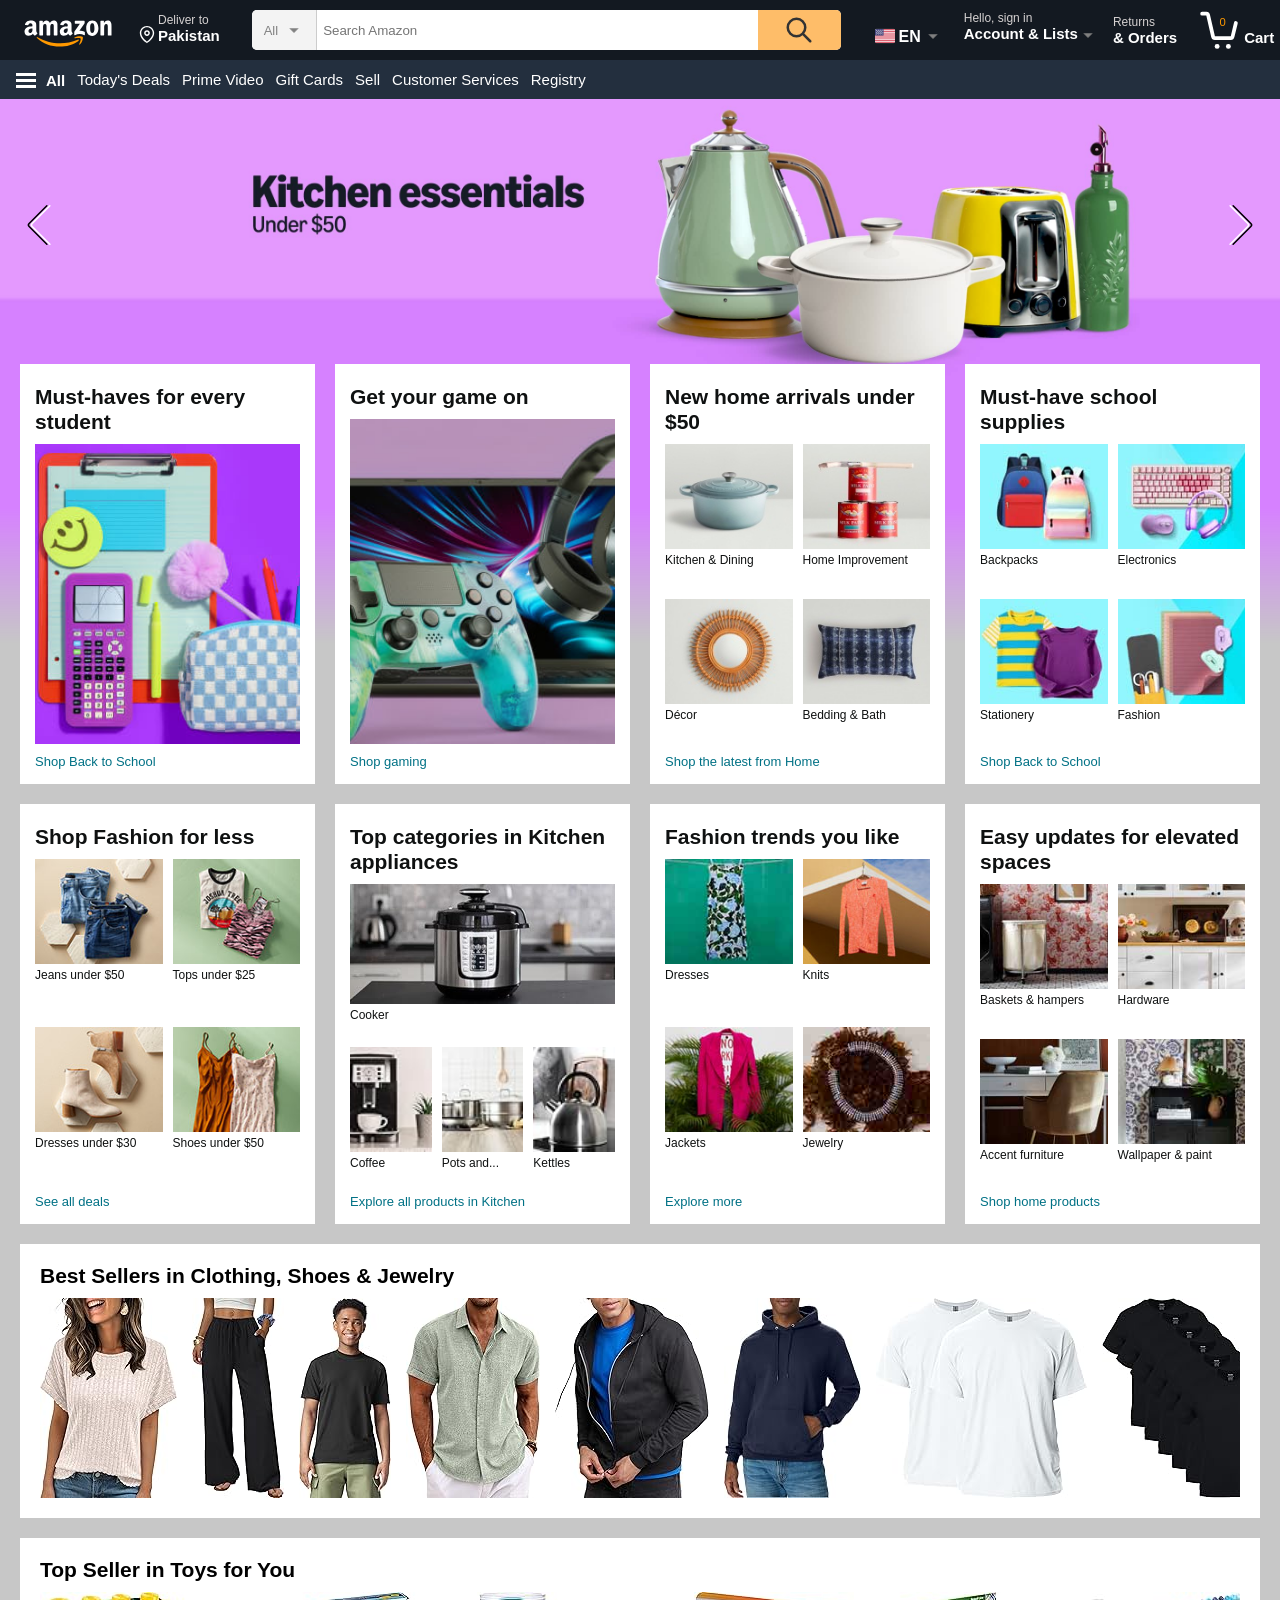
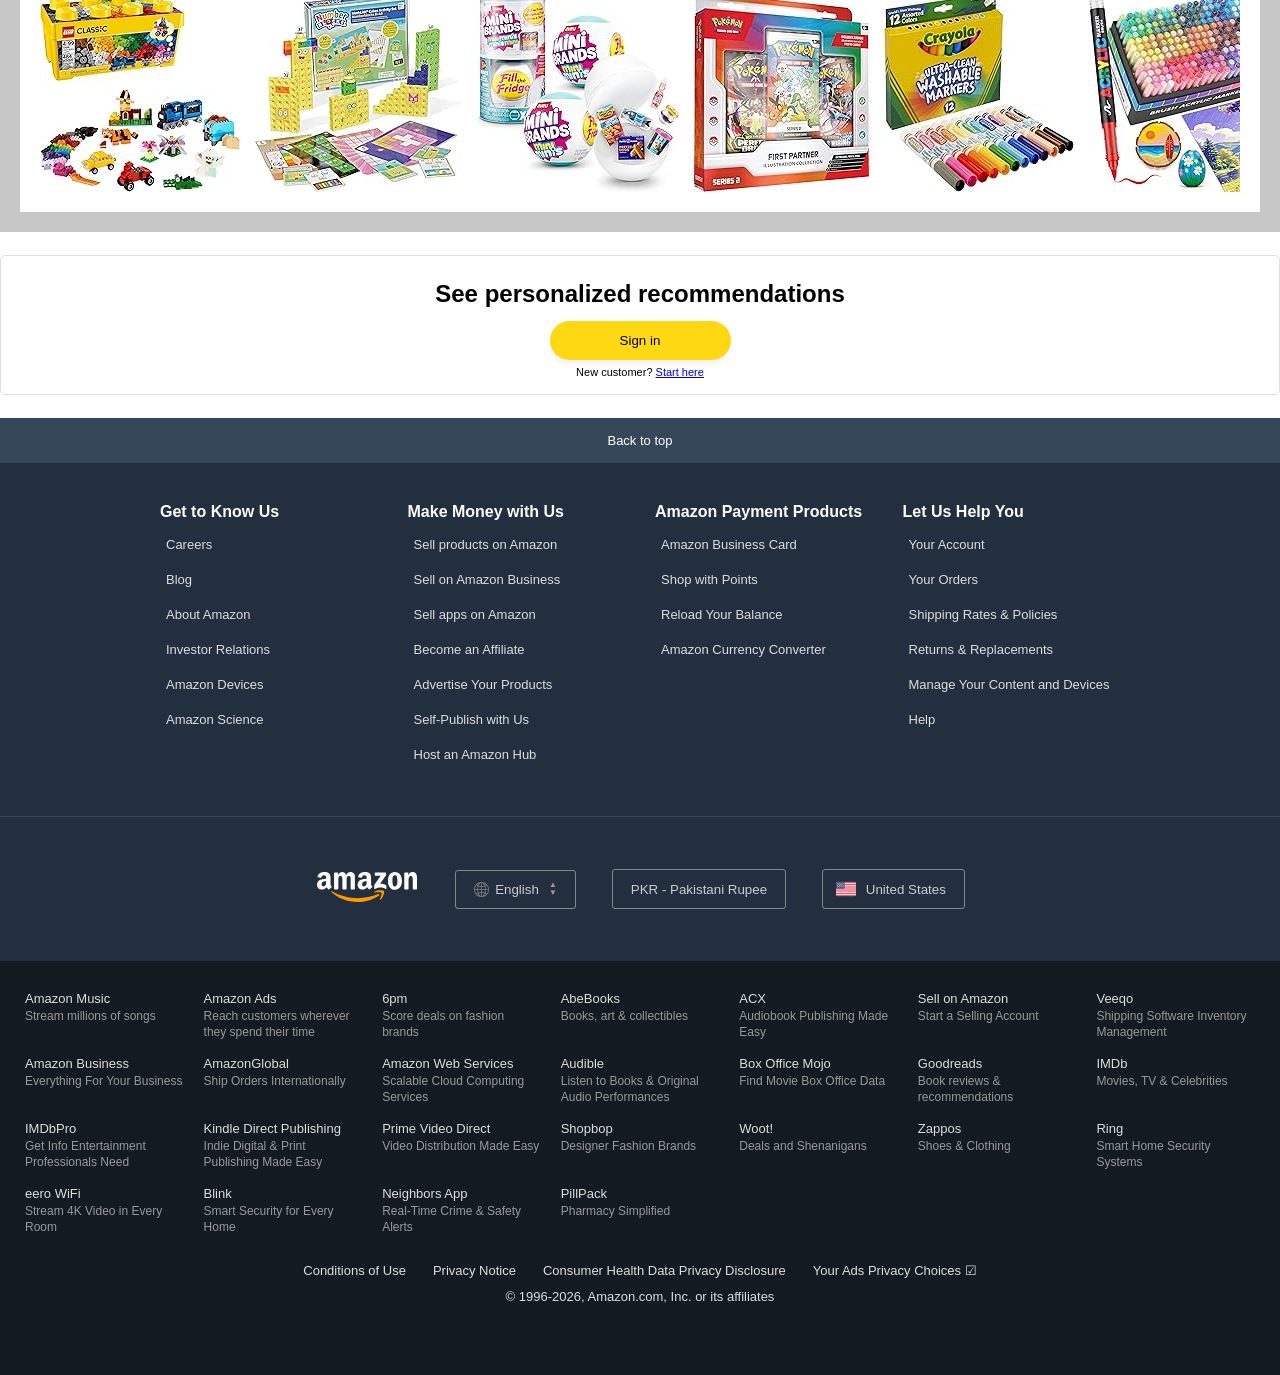
==== commit b3394069: "finally desktop site completegit add ." ====
--- a/index.html
+++ b/index.html
@@ -12,10 +12,14 @@
     <header>
         <nav>
             <ul class="ul1">
-                <li><embed class="logo" src="amazon-media/amazon-logo.svg"></li>
+                <li>
+                    <embed class="logo" src="amazon-media/amazon-logo.svg">
+                </li>
                 <li>
                     <div class="deliv h">
-                        <div class="deliveryIcon"><embed src="amazon-media/location-icon.svg"></div>
+                        <div class="deliveryIcon">
+                            <embed src="amazon-media/location-icon.svg">
+                        </div>
                         <div class="deliveryTxt">
                             <div class="txt1">Deliver to</div>
                             <div class="txt2">Pakistan</div>
@@ -52,19 +56,21 @@
                                 <li class="dropdown-item" data-value="Music, CDs & Vinyl">Music, CDs & Vinyl</li>
                             </ul>
                         </div>
-
                         <input type="text" id="textArea" placeholder="Search Amazon">
-                        <button class="searchIcon"><embed src="amazon-media/searchbar-icon.svg"></button>
-                    </div>
-
+                        <button class="searchIcon">
+                            <embed src="amazon-media/searchbar-icon.svg">
+                        </button>
+                    </div>
                 </li>
-
                 <li>
                     <div class="lang h" id="langTrigger" tabindex="0" data-trigger>
-                        <div class="lan"><embed src="amazon-media/americanflag-icon.svg"></div>
+                        <div class="lan">
+                            <embed src="amazon-media/americanflag-icon.svg">
+                        </div>
                         <div class="lan lanEn">EN</div>
-                        <div class="lanDd"><embed src="amazon-media/dropdown-icon.svg"></div>
-
+                        <div class="lanDd">
+                            <embed src="amazon-media/dropdown-icon.svg">
+                        </div>
                         <div class="lang-panel" id="langPanel">
                             <div class="panel-section">
                                 <p class="section-title">Change language</p>
@@ -105,9 +111,7 @@
                                     <span>中文(繁體) - ZH</span>
                                 </label>
                             </div>
-
                             <div class="panel-divider"></div>
-
                             <div class="panel-section">
                                 <p class="section-title">Change currency</p>
                                 <label class="radio-row">
@@ -120,9 +124,7 @@
                                 </label>
                                 <a href="#" class="see-all-link">See all</a>
                             </div>
-
                             <div class="panel-divider"></div>
-
                             <div class="panel-footer">
                                 <embed src="amazon-media/americanflag-icon.svg" class="flag-icon-small">
                                 <span>You are shopping on Amazon.com</span>
@@ -136,56 +138,70 @@
                         <div class="txt1">Hello, sign in</div>
                         <div class="accTxt">
                             <div class="txt2">Account & Lists</div>
-                            <div><embed src="amazon-media/dropdown-icon.svg"></div>
-
+                            <div>
+                                <embed src="amazon-media/dropdown-icon.svg">
+                            </div>
                             <div class="signinpannel">
                                 <div class="sign">
-                                    <button id="signinbtn">Sign in</button>
-                                    <p id="signinTxt">New customer? <a href="#">Start here</a></p>
-
+                                    <button class="signinbtn">Sign in</button>
+                                    <p class="signinTxt">
+                                        New customer?
+                                        <a href="#">Start here</a>
+                                    </p>
                                     <div class="rowpanel-divider"></div>
-
                                     <div class="signinlist">
                                         <div class="yourlist">
                                             <p class="signinDdHeading">Your Lists</p>
-
-                                            <div class="listitemD"> <a href="#" class="listitems">Create a List</a>
-                                            </div>
-                                            <div class="listitemD"> <a href="#" class="listitems">Find a List or
-                                                    Registry</a> </div>
+                                            <div class="listitemD">
+                                                <a href="#" class="listitems">Create a List</a>
+                                            </div>
+                                            <div class="listitemD">
+                                                <a href="#" class="listitems">Find a List or Registry</a>
+                                            </div>
                                         </div>
-
                                         <div class="columnpanel-divider"></div>
-
                                         <div class="youraccount">
                                             <p class="signinDdHeading">Your Account</p>
-                                            <div class="listitemD"> <a href="#" class="listitems">Account</a> </div>
-                                            <div class="listitemD"> <a href="#" class="listitems">Orders</a> </div>
-                                            <div class="listitemD"> <a href="#" class="listitems">Recommendations</a>
-                                            </div>
-                                            <div class="listitemD"> <a href="#" class="listitems">Browsing History</a>
-                                            </div>
-                                            <div class="listitemD"> <a href="#" class="listitems">Your Shopping
-                                                    preferences</a> </div>
-                                            <div class="listitemD"> <a href="#" class="listitems">Watchlist</a> </div>
-                                            <div class="listitemD"> <a href="#" class="listitems">Video Purchases &
-                                                    Rentals</a> </div>
-                                            <div class="listitemD"> <a href="#" class="listitems">Kindle Unlimited</a>
-                                            </div>
-                                            <div class="listitemD"> <a href="#" class="listitems">Content & Devices</a>
-                                            </div>
-                                            <div class="listitemD"> <a href="#" class="listitems">Subscribe & Save
-                                                    Items</a> </div>
-                                            <div class="listitemD"> <a href="#" class="listitems">Memberships &
-                                                    Subscriptions</a> </div>
-                                            <div class="listitemD"> <a href="#" class="listitems">Music Library</a>
+                                            <div class="listitemD">
+                                                <a href="#" class="listitems">Account</a>
+                                            </div>
+                                            <div class="listitemD">
+                                                <a href="#" class="listitems">Orders</a>
+                                            </div>
+                                            <div class="listitemD">
+                                                <a href="#" class="listitems">Recommendations</a>
+                                            </div>
+                                            <div class="listitemD">
+                                                <a href="#" class="listitems">Browsing History</a>
+                                            </div>
+                                            <div class="listitemD">
+                                                <a href="#" class="listitems">Your Shopping preferences</a>
+                                            </div>
+                                            <div class="listitemD">
+                                                <a href="#" class="listitems">Watchlist</a>
+                                            </div>
+                                            <div class="listitemD">
+                                                <a href="#" class="listitems">Video Purchases & Rentals</a>
+                                            </div>
+                                            <div class="listitemD">
+                                                <a href="#" class="listitems">Kindle Unlimited</a>
+                                            </div>
+                                            <div class="listitemD">
+                                                <a href="#" class="listitems">Content & Devices</a>
+                                            </div>
+                                            <div class="listitemD">
+                                                <a href="#" class="listitems">Subscribe & Save Items</a>
+                                            </div>
+                                            <div class="listitemD">
+                                                <a href="#" class="listitems">Memberships & Subscriptions</a>
+                                            </div>
+                                            <div class="listitemD">
+                                                <a href="#" class="listitems">Music Library</a>
                                             </div>
                                         </div>
                                     </div>
                                 </div>
-
                             </div>
-
                         </div>
                 </li>
                 <li>
@@ -199,17 +215,146 @@
                         <embed src="amazon-media/cart-icon.svg">
                         <div class="txt2 carttxt">Cart</div>
                     </div>
-
                 </li>
             </ul>
-
-
             <ul class="ul2">
                 <li>
                     <div class="ul2Dd h">
                         <embed src="amazon-media/hamburger-icon.svg" class="ham-icon">
-                        <div class="ulDdtxt">All</div>
-                    </div>
+                        <span class="ulDdtxt" id="menuTrigger">All</span>
+                    </div>
+                    <div class="page-overlay" id="pageOverlay" data-high-zindex="true"></div>
+                    <nav class="side-menu" id="sideMenu">
+                        <div id="sideMenuHeadCon">
+                            <div class="side-menu-header">
+                                <svg width="22" height="22" viewBox="0 0 24 24" fill="none" stroke="#fff"
+                                    stroke-width="2">
+                                    <circle cx="12" cy="8" r="4" />
+                                    <path d="M4 20c0-4 4-6 8-6s8 2 8 6" />
+                                </svg>
+                                <span>Hello, sign in</span>
+                            </div>
+                            <button class="side-menu-close" id="closeBtn" aria-label="Close menu">
+                                <svg width="20" height="20" viewBox="0 0 24 24" fill="none" stroke-width="2">
+                                    <line x1="4" y1="4" x2="20" y2="20" />
+                                    <line x1="20" y1="4" x2="4" y2="20" />
+                                </svg>
+                            </button>
+                        </div>
+                        <div class="side-menu-body">
+                            <div class="side-section">
+                                <h3>Digital Content &amp; Devices</h3>
+                                <a href="#" class="side-link">
+                                    Prime Video
+                                    <span class="chev"></span>
+                                </a>
+                                <a href="#" class="side-link">
+                                    Amazon Music
+                                    <span class="chev"></span>
+                                </a>
+                                <a href="#" class="side-link">
+                                    Kindle E-readers &amp; Books
+                                    <span class="chev"></span>
+                                </a>
+                                <a href="#" class="side-link">
+                                    Amazon Appstore
+                                    <span class="chev"></span>
+                                </a>
+                            </div>
+                            <div class="side-section">
+                                <h3>Shop by Department</h3>
+                                <a href="#" class="side-link">
+                                    Electronics
+                                    <span class="chev"></span>
+                                </a>
+                                <a href="#" class="side-link">
+                                    Computers
+                                    <span class="chev"></span>
+                                </a>
+                                <a href="#" class="side-link">
+                                    Smart Home
+                                    <span class="chev"></span>
+                                </a>
+                                <a href="#" class="side-link">
+                                    Arts &amp; Crafts
+                                    <span class="chev"></span>
+                                </a>
+                                <div class="extra-links">
+                                    <a href="#" class="side-link">
+                                        Home &amp; Kitchen
+                                        <span class="chev"></span>
+                                    </a>
+                                    <a href="#" class="side-link">
+                                        Toys &amp; Games
+                                        <span class="chev"></span>
+                                    </a>
+                                    <a href="#" class="side-link">
+                                        Beauty &amp; Personal Care
+                                        <span class="chev"></span>
+                                    </a>
+                                    <a href="#" class="side-link">
+                                        Sports &amp; Outdoors
+                                        <span class="chev"></span>
+                                    </a>
+                                    <a href="#" class="side-link">
+                                        Automotive
+                                        <span class="chev"></span>
+                                    </a>
+                                </div>
+                                <div class="see-all" data-label="See all">
+                                    See all
+                                    <span class="chev"></span>
+                                </div>
+                            </div>
+                            <div class="side-section">
+                                <h3>Programs &amp; Features</h3>
+                                <a href="#" class="side-link">
+                                    Gift Cards
+                                    <span class="chev"></span>
+                                </a>
+                                <a href="#" class="side-link">
+                                    Amazon Live
+                                    <span class="chev"></span>
+                                </a>
+                                <a href="#" class="side-link">
+                                    International Shopping
+                                    <span class="chev"></span>
+                                </a>
+                                <div class="extra-links">
+                                    <a href="#" class="side-link">
+                                        Amazon Business
+                                        <span class="chev"></span>
+                                    </a>
+                                    <a href="#" class="side-link">
+                                        Subscribe &amp; Save
+                                        <span class="chev"></span>
+                                    </a>
+                                    <a href="#" class="side-link">
+                                        Amazon Family
+                                        <span class="chev"></span>
+                                    </a>
+                                </div>
+                                <div class="see-all" data-label="See all">
+                                    See all
+                                    <span class="chev"></span>
+                                </div>
+                            </div>
+                            <div class="side-section">
+                                <h3>Help &amp; Settings</h3>
+                                <a href="#" class="side-link">Your Account</a>
+                                <a href="#" class="side-link side-H">
+                                    <embed src="amazon-media/globe.svg" id="sideIcon">
+                                    English
+                                </a>
+                                <a href="#" class="side-link side-H">
+                                    <embed src="amazon-media/americanflag-icon.svg" id="sideIcon">
+                                    United States
+                                </a>
+                                <a href="#" class="side-link">Customer Service</a>
+                                <a href="#" class="side-link">Sign in</a>
+                            </div>
+                        </div>
+                    </nav>
                 </li>
                 <li class="ul2Fonts h">Today's Deals</li>
                 <li class="ul2Fonts h">Prime Video</li>
@@ -223,20 +368,22 @@
     <main>
         <div class="mainsec">
             <div class="bgcontainer" id="carousel">
-
-                <div class="bgslide"> <img class="bgimg1 bgimg" src="amazon-media/619geyiQI5L._SX3000_.jpg" alt="1">
-                </div>
-                <div class="bgslide"> <img class="bgimg2 bgimg" src="amazon-media/61Yx5-N155L._SX3000_.jpg" alt="2">
-                </div>
-                <div class="bgslide"> <img class="bgimg3 bgimg" src="amazon-media/71qcoYgEhzL._SX3000_.jpg" alt="3">
-                </div>
-                <div class="bgslide"><img class="bgimg4 bgimg" src="amazon-media/71ROLBmB4AL._SX3000_.jpg" alt="4">
-                </div>
-            </div>
-
+                <div class="bgslide">
+                    <img class="bgimg1 bgimg" src="amazon-media/619geyiQI5L._SX3000_.jpg" alt="1">
+                </div>
+                <div class="bgslide">
+                    <img class="bgimg2 bgimg" src="amazon-media/61Yx5-N155L._SX3000_.jpg" alt="2">
+                </div>
+                <div class="bgslide">
+                    <img class="bgimg3 bgimg" src="amazon-media/71qcoYgEhzL._SX3000_.jpg" alt="3">
+                </div>
+                <div class="bgslide">
+                    <img class="bgimg4 bgimg" src="amazon-media/71ROLBmB4AL._SX3000_.jpg" alt="4">
+                </div>
+            </div>
             <div class="sidebtn">
-                <button id="leftsidebtn"><svg width="33px" height="40px" viewBox="0 0 41.346 75.803"
-                        xmlns="http://www.w3.org/2000/svg">
+                <button id="leftsidebtn">
+                    <svg width="33px" height="40px" viewBox="0 0 41.346 75.803" xmlns="http://www.w3.org/2000/svg">
                         <g id="Merged_Shape">
                             <g id="Group_left" transform="translate(-625.7 -383.588)">
                                 <path
@@ -249,10 +396,10 @@
                                     fill="#ffffff" />
                             </g>
                         </g>
-                    </svg></button>
-
-                <button id="rightsidebtn"><svg width="33px" height="40px" viewBox="0 0 41.346 75.803"
-                        xmlns="http://www.w3.org/2000/svg">
+                    </svg>
+                </button>
+                <button id="rightsidebtn">
+                    <svg width="33px" height="40px" viewBox="0 0 41.346 75.803" xmlns="http://www.w3.org/2000/svg">
                         <g id="Merged_Shape" transform="translate(41.346,0) scale(-1,1)">
                             <g id="Group_left" transform="translate(-625.7 -383.588)">
                                 <path
@@ -268,22 +415,566 @@
                     </svg>
             </div>
             <div class="main-pannel">
-                <div class="students  pannelCard"></div>
-                <div class="games  pannelCard"></div>
-                <div class="fashion  pannelCard"></div>
-                <div class="school  pannelCard"></div>
-                <div class="home  pannelCard"></div>
-                <div class="kitchen  pannelCard"></div>
-                <div class="ftrends  pannelCard"></div>
-                <div class="elevatedspaces  pannelCard"></div>
+                <!-- Row 1: 4 Cards -->
+                <div class="pannelCard">
+                    <h3>Must-haves for every student</h3>
+                    <div class="card-media single-img">
+                        <img src="amazon-media/main/Fuji_SingleImageCard_BTS_SH26_1x._SY304_CB788455970_.jpg"
+                            alt="Student Must Haves">
+                    </div>
+                    <a href="#" class="card-link">Shop Back to School</a>
+                </div>
+                <div class="pannelCard">
+                    <h3>Get your game on</h3>
+                    <div class="card-media single-img">
+                        <img src="amazon-media/main/Fuji_Gaming_SingleImageCard_C-1._SY304_CB762596570_.jpg"
+                            alt="Gaming">
+                    </div>
+                    <a href="#" class="card-link">Shop gaming</a>
+                </div>
+                <div class="pannelCard">
+                    <h3>New home arrivals under $50</h3>
+                    <div class="card-grid 2x2">
+                        <div class="grid-item">
+                            <img src="amazon-media/main/Home_Flip_Summer_2024_315_HP_NewArrivals_QuadCard_D_01_1x._SY116_CB555960040_.jpg"
+                                alt="Kitchen & Dining">
+                            <span>Kitchen & Dining</span>
+                        </div>
+                        <div class="grid-item">
+                            <img src="amazon-media/main/Home_Flip_Summer_2024_316_HP_NewArrivals_QuadCard_D_02_1x._SY116_CB555960040_.jpg"
+                                alt="Home Improvement">
+                            <span>Home Improvement</span>
+                        </div>
+                        <div class="grid-item">
+                            <img src="amazon-media/main/Home_Flip_Summer_2024_317_HP_NewArrivals_QuadCard_D_03_1x._SY116_CB555960040_.jpg"
+                                alt="Décor">
+                            <span>Décor</span>
+                        </div>
+                        <div class="grid-item">
+                            <img src="amazon-media/main/Home_Flip_Summer_2024_318_HP_NewArrivals_QuadCard_D_04_1x._SY116_CB555960040_.jpg"
+                                alt="Bedding & Bath">
+                            <span>Bedding & Bath</span>
+                        </div>
+                    </div>
+                    <a href="#" class="card-link">Shop the latest from Home</a>
+                </div>
+                <div class="pannelCard">
+                    <h3>Must-have school supplies</h3>
+                    <div class="card-grid 2x2">
+                        <div class="grid-item">
+                            <img src="amazon-media/main/Fuji_QuadCard_Bag_BTS25_1x._SY116_CB789327598_.jpg"
+                                alt="Backpacks">
+                            <span>Backpacks</span>
+                        </div>
+                        <div class="grid-item">
+                            <img src="amazon-media/main/Fuji_QuadCard_Electronics_BTS25_1x._SY116_CB789327598_.jpg"
+                                alt="Electronics">
+                            <span>Electronics</span>
+                        </div>
+                        <div class="grid-item">
+                            <img src="amazon-media/main/Fuji_QuadCard_Fashion_BTS25_1x._SY116_CB789327598_.jpg"
+                                alt="Stationery">
+                            <span>Stationery</span>
+                        </div>
+                        <div class="grid-item">
+                            <img src="amazon-media/main/Fuji_QuadCard_Stationery_BTS25_1x._SY116_CB789327598_.jpg"
+                                alt="Fashion">
+                            <span>Fashion</span>
+                        </div>
+                    </div>
+                    <a href="#" class="card-link">Shop Back to School</a>
+                </div>
+                <!-- Row 2: 4 Cards -->
+                <div class="pannelCard">
+                    <h3>Shop Fashion for less</h3>
+                    <div class="card-grid 2x2">
+                        <div class="grid-item">
+                            <img src="amazon-media/main/DQC_APR_TBYB_W_BOTTOMS_1x._SY116_CB624172947_.jpg"
+                                alt="Jeans under $50">
+                            <span>Jeans under $50</span>
+                        </div>
+                        <div class="grid-item">
+                            <img src="amazon-media/main/DQC_APR_TBYB_W_TOPS_1x._SY116_CB623353881_.jpg"
+                                alt="Tops under $25">
+                            <span>Tops under $25</span>
+                        </div>
+                        <div class="grid-item">
+                            <img src="amazon-media/main/DQC_APR_TBYB_W_SHOES_1x._SY116_CB624172947_.jpg"
+                                alt="Dresses under $30">
+                            <span>Dresses under $30</span>
+                        </div>
+                        <div class="grid-item">
+                            <img src="amazon-media/main/DQC_APR_TBYB_W_DRESSES_1x._SY116_CB623353881_.jpg"
+                                alt="Shoes under $50">
+                            <span>Shoes under $50</span>
+                        </div>
+                    </div>
+                    <a href="#" class="card-link">See all deals</a>
+                </div>
+                <div class="pannelCard">
+                    <h3>Top categories in Kitchen appliances</h3>
+                    <div class="card-grid kitchen-grid">
+                        <div class="grid-item hero">
+                            <img src="amazon-media/main/313wAT6Iy2L._SY160_.jpg" alt="Cooker">
+                            <span>Cooker</span>
+                        </div>
+                        <div class="grid-item">
+                            <img src="amazon-media/main/21W7-lndINL._SY75_.jpg" alt="Coffee">
+                            <span>Coffee</span>
+                        </div>
+                        <div class="grid-item">
+                            <img src="amazon-media/main/21B-NkA9p-L._SY75_.jpg" alt="Pots and...">
+                            <span>Pots and...</span>
+                        </div>
+                        <div class="grid-item">
+                            <img src="amazon-media/main/217GQ1a2QzL._SY75_.jpg" alt="Kettles">
+                            <span>Kettles</span>
+                        </div>
+                    </div>
+                    <a href="#" class="card-link">Explore all products in Kitchen</a>
+                </div>
+                <div class="pannelCard">
+                    <h3>Fashion trends you like</h3>
+                    <div class="card-grid 2x2">
+                        <div class="grid-item">
+                            <img src="amazon-media/main/LSS23_SPRING_DT_CAT_CARD_2_x1._SY116_CB595261253_.jpg"
+                                alt="Dresses">
+                            <span>Dresses</span>
+                        </div>
+                        <div class="grid-item">
+                            <img src="amazon-media/main/LSS23_SPRING_DT_CAT_CARD_3_x1._SY116_CB595261253_.jpg"
+                                alt="Knits">
+                            <span>Knits</span>
+                        </div>
+                        <div class="grid-item">
+                            <img src="amazon-media/main/LSS23_SPRING_DT_CAT_CARD_1_x1._SY116_CB595261253_.jpg"
+                                alt="Jackets">
+                            <span>Jackets</span>
+                        </div>
+                        <div class="grid-item">
+                            <img src="amazon-media/main/LSS23_SPRING_DT_CAT_CARD_4_x1._SY116_CB595261253_.jpg"
+                                alt="Jewelry">
+                            <span>Jewelry</span>
+                        </div>
+                    </div>
+                    <a href="#" class="card-link">Explore more</a>
+                </div>
+                <div class="pannelCard">
+                    <h3>Easy updates for elevated spaces</h3>
+                    <div class="card-grid 2x2">
+                        <div class="grid-item">
+                            <img src="amazon-media/main/2023Q2_GW_EE_LaundryLuxe_D_Quad_186x116._SY116_CB594237035_.jpg"
+                                alt="Baskets & hampers">
+                            <span>Baskets & hampers</span>
+                        </div>
+                        <div class="grid-item">
+                            <img src="amazon-media/main/2023Q2_GW_EE_Kitchen_D_Quad_186x116._SY116_CB594237035_.jpg"
+                                alt="Hardware">
+                            <span>Hardware</span>
+                        </div>
+                        <div class="grid-item">
+                            <img src="amazon-media/main/2023Q2_GW_EE_AccentFurniture_D_Quad_186x116._SY116_CB594237035_.jpg"
+                                alt="Accent furniture">
+                            <span>Accent furniture</span>
+                        </div>
+                        <div class="grid-item">
+                            <img src="amazon-media/main/2023Q2_GW_EE_Hallway_D_Quad_186x116._SY116_CB594237035_.jpg"
+                                alt="Wallpaper & paint">
+                            <span>Wallpaper & paint</span>
+                        </div>
+                    </div>
+                    <a href="#" class="card-link">Shop home products</a>
+                </div>
+            </div>
+            <!-- Horizontal Slider: Best Sellers in Clothing, Shoes & Jewelry -->
+            <div class="horizontal-slider-card">
+                <h3>Best Sellers in Clothing, Shoes & Jewelry</h3>
+                <div class="slider-wrapper">
+                    <button class="slide-btn prev-btn">&lt;</button>
+                    <div class="product-track">
+                        <img src="amazon-media/main/71vrF4jopNL._AC_SY200_.jpg" alt="Product">
+                        <img src="amazon-media/main/617DlqyEdFL._AC_SY200_.jpg" alt="Product">
+                        <img src="amazon-media/main/613DoJGseAL._AC_SY200_.jpg" alt="Product">
+                        <img src="amazon-media/main/81+oQBvBR-L._AC_SY200_.jpg" alt="Product">
+                        <img src="amazon-media/main/71QyRZzbaUL._AC_SY200_.jpg" alt="Product">
+                        <img src="amazon-media/main/71GP1cZneBL._AC_SY200_.jpg" alt="Product">
+                        <img src="amazon-media/main/61x-LF9fyYL._AC_SY200_.jpg" alt="Product">
+                        <img src="amazon-media/main/51wDsZxtTLL._AC_SY200_.jpg" alt="Product">
+                        <img src="amazon-media/main/61GzQfBa+lL._AC_SY200_.jpg" alt="Product">
+                        <img src="amazon-media/main/61SuPkDGYfL._AC_SY200_.jpg" alt="Product">
+                    </div>
+                    <button class="slide-btn next-btn">&gt;</button>
+                </div>
+            </div>
+            <!-- Horizontal Slider : Best Sellers -->
+            <div class="horizontal-slider-card">
+                <h3>Top Seller in Toys for You</h3>
+                <div class="slider-wrapper">
+                    <button class="slide-btn prev-btn">&lt;</button>
+                    <div class="product-track">
+                        <img src="amazon-media/main/8160QjpuoOL._AC_SY200_.jpg" alt="Product">
+                        <img src="amazon-media/main/81f0WscoQ0L._AC_SY200_.jpg" alt="Product">
+                        <img src="amazon-media/main/81U0qflBS6L._AC_SY200_.jpg" alt="Product">
+                        <img src="amazon-media/main/81ve1KtO-pL._AC_SY200_.jpg" alt="Product">
+                        <img src="amazon-media/main/81YCP3jdKKL._AC_SY200_.jpg" alt="Product">
+                        <img src="amazon-media/main/71Qj1rbW0XL._AC_SY200_.jpg" alt="Product">
+                        <img src="amazon-media/main/71LqxbA1WCL._AC_SY200_.jpg" alt="Product">
+                        <img src="amazon-media/main/71KbVj1Q6jL._AC_SY200_.jpg" alt="Product">
+                        <img src="amazon-media/main/71kujG7SZqL._AC_SY200_.jpg" alt="Product">
+                        <img src="amazon-media/main/71AyltawqZL._AC_SY200_.jpg" alt="Product">
+                    </div>
+                    <button class="slide-btn next-btn">&gt;</button>
+                </div>
             </div>
         </div>
         <div class="page-overlay" id="pageOverlay"></div>
+    </main>
+    <div class="personalize">
+        <div class="personalizeCon">
+            <h2>See personalized recommendations</h2>
+            <button class="signinbtn footSignbtn">Sign in</button>
+            <p class="signinTxt footSignTxt">
+                New customer?
+                <a href="#">Start here</a>
+            </p>
+        </div>
+    </div>
+    <!-- Back to Top Button -->
+    <a href="#top" class="back-to-top">Back to top</a>
+    <!-- Footer Links -->
+    <footer>
+        <div class="footer-primary">
+            <div class="footer-col">
+                <h4>Get to Know Us</h4>
+                <ul>
+                    <li>
+                        <a href="#">Careers</a>
+                    </li>
+                    <li>
+                        <a href="#">Blog</a>
+                    </li>
+                    <li>
+                        <a href="#">About Amazon</a>
+                    </li>
+                    <li>
+                        <a href="#">Investor Relations</a>
+                    </li>
+                    <li>
+                        <a href="#">Amazon Devices</a>
+                    </li>
+                    <li>
+                        <a href="#">Amazon Science</a>
+                    </li>
+                </ul>
+            </div>
+            <div class="footer-col">
+                <h4>Make Money with Us</h4>
+                <ul>
+                    <li>
+                        <a href="#">Sell products on Amazon</a>
+                    </li>
+                    <li>
+                        <a href="#">Sell on Amazon Business</a>
+                    </li>
+                    <li>
+                        <a href="#">Sell apps on Amazon</a>
+                    </li>
+                    <li>
+                        <a href="#">Become an Affiliate</a>
+                    </li>
+                    <li>
+                        <a href="#">Advertise Your Products</a>
+                    </li>
+                    <li>
+                        <a href="#">Self-Publish with Us</a>
+                    </li>
+                    <li>
+                        <a href="#">Host an Amazon Hub</a>
+                    </li>
+                </ul>
+            </div>
+            <div class="footer-col">
+                <h4>Amazon Payment Products</h4>
+                <ul>
+                    <li>
+                        <a href="#">Amazon Business Card</a>
+                    </li>
+                    <li>
+                        <a href="#">Shop with Points</a>
+                    </li>
+                    <li>
+                        <a href="#">Reload Your Balance</a>
+                    </li>
+                    <li>
+                        <a href="#">Amazon Currency Converter</a>
+                    </li>
+                </ul>
+            </div>
+            <div class="footer-col">
+                <h4>Let Us Help You</h4>
+                <ul>
+                    <li>
+                        <a href="#">Your Account</a>
+                    </li>
+                    <li>
+                        <a href="#">Your Orders</a>
+                    </li>
+                    <li>
+                        <a href="#">Shipping Rates & Policies</a>
+                    </li>
+                    <li>
+                        <a href="#">Returns & Replacements</a>
+                    </li>
+                    <li>
+                        <a href="#">Manage Your Content and Devices</a>
+                    </li>
+                    <li>
+                        <a href="#">Help</a>
+                    </li>
+                </ul>
+            </div>
+        </div>
+        <div class="footer-secondary">
+            <div class="footer-logo">
+                <img src="amazon-media/amazon-logo.svg" alt="Amazon Logo">
+            </div>
+            <div class="footer-settings">
+                <button class="setting-btn lang-btn">
+                    <embed src="amazon-media/globe.svg" type="image/svg+xml">
+                    <span>English</span>
+                    <span id="engDdIcon">
+                        <i class="dropdown-icon">▲</i>
+                        <i class="dropdown-icon">▼</i>
+                    </span>
 
-    </main>
-    <footer>
+                    <div class="lang-panelF" id="langPanel">
+                        <div class="panel-section">
+                            <p class="section-title">Change language</p>
+                            <label class="radio-row">
+                                <input type="radio" name="language" value="en" checked>
+                                <span>English - EN</span>
+                            </label>
+                            <label class="radio-row">
+                                <input type="radio" name="language" value="es">
+                                <span>español - ES</span>
+                            </label>
+                            <label class="radio-row">
+                                <input type="radio" name="language" value="ar">
+                                <span>العربية - AR</span>
+                            </label>
+                            <label class="radio-row">
+                                <input type="radio" name="language" value="de">
+                                <span>Deutsch - DE</span>
+                            </label>
+                            <label class="radio-row">
+                                <input type="radio" name="language" value="he">
+                                <span>עברית - HE</span>
+                            </label>
+                            <label class="radio-row">
+                                <input type="radio" name="language" value="ko">
+                                <span>한국어 - KO</span>
+                            </label>
+                            <label class="radio-row">
+                                <input type="radio" name="language" value="pt">
+                                <span>português - PT</span>
+                            </label>
+                            <label class="radio-row">
+                                <input type="radio" name="language" value="zh-cn">
+                                <span>中文(简体) - ZH</span>
+                            </label>
+                            <label class="radio-row">
+                                <input type="radio" name="language" value="zh-tw">
+                                <span>中文(繁體) - ZH</span>
+                            </label>
+                        </div>
+                </button>
+            </div>
 
+
+
+            <button class="setting-btn">PKR - Pakistani Rupee</button>
+            <button class="setting-btn">
+                <embed id="footflagsvg" src="amazon-media/americanflag-icon.svg" type="image/svg+xml">
+                <span>United States</span>
+            </button>
+        </div>
+        </div>
+        <div class="footer-tertiary">
+            <div class="footer-services-grid">
+                <div class="service-item">
+                    <a href="#">
+                        <strong>Amazon Music</strong>
+                        <span>Stream millions of songs</span>
+                    </a>
+                </div>
+                <div class="service-item">
+                    <a href="#">
+                        <strong>Amazon Ads</strong>
+                        <span>Reach customers wherever they spend their time</span>
+                    </a>
+                </div>
+                <div class="service-item">
+                    <a href="#">
+                        <strong>6pm</strong>
+                        <span>Score deals on fashion brands</span>
+                    </a>
+                </div>
+                <div class="service-item">
+                    <a href="#">
+                        <strong>AbeBooks</strong>
+                        <span>Books, art & collectibles</span>
+                    </a>
+                </div>
+                <div class="service-item">
+                    <a href="#">
+                        <strong>ACX</strong>
+                        <span>Audiobook Publishing Made Easy</span>
+                    </a>
+                </div>
+                <div class="service-item">
+                    <a href="#">
+                        <strong>Sell on Amazon</strong>
+                        <span>Start a Selling Account</span>
+                    </a>
+                </div>
+                <div class="service-item">
+                    <a href="#">
+                        <strong>Veeqo</strong>
+                        <span>Shipping Software Inventory Management</span>
+                    </a>
+                </div>
+                <div class="service-item">
+                    <a href="#">
+                        <strong>Amazon Business</strong>
+                        <span>Everything For Your Business</span>
+                    </a>
+                </div>
+                <div class="service-item">
+                    <a href="#">
+                        <strong>AmazonGlobal</strong>
+                        <span>Ship Orders Internationally</span>
+                    </a>
+                </div>
+                <div class="service-item">
+                    <a href="#">
+                        <strong>Amazon Web Services</strong>
+                        <span>Scalable Cloud Computing Services</span>
+                    </a>
+                </div>
+                <div class="service-item">
+                    <a href="#">
+                        <strong>Audible</strong>
+                        <span>Listen to Books & Original Audio Performances</span>
+                    </a>
+                </div>
+                <div class="service-item">
+                    <a href="#">
+                        <strong>Box Office Mojo</strong>
+                        <span>Find Movie Box Office Data</span>
+                    </a>
+                </div>
+                <div class="service-item">
+                    <a href="#">
+                        <strong>Goodreads</strong>
+                        <span>Book reviews & recommendations</span>
+                    </a>
+                </div>
+                <div class="service-item">
+                    <a href="#">
+                        <strong>IMDb</strong>
+                        <span>Movies, TV & Celebrities</span>
+                    </a>
+                </div>
+                <div class="service-item">
+                    <a href="#">
+                        <strong>IMDbPro</strong>
+                        <span>Get Info Entertainment Professionals Need</span>
+                    </a>
+                </div>
+                <div class="service-item">
+                    <a href="#">
+                        <strong>Kindle Direct Publishing</strong>
+                        <span>Indie Digital & Print Publishing Made Easy</span>
+                    </a>
+                </div>
+                <div class="service-item">
+                    <a href="#">
+                        <strong>Prime Video Direct</strong>
+                        <span>Video Distribution Made Easy</span>
+                    </a>
+                </div>
+                <div class="service-item">
+                    <a href="#">
+                        <strong>Shopbop</strong>
+                        <span>Designer Fashion Brands</span>
+                    </a>
+                </div>
+                <div class="service-item">
+                    <a href="#">
+                        <strong>Woot!</strong>
+                        <span>Deals and Shenanigans</span>
+                    </a>
+                </div>
+                <div class="service-item">
+                    <a href="#">
+                        <strong>Zappos</strong>
+                        <span>Shoes & Clothing</span>
+                    </a>
+                </div>
+                <div class="service-item">
+                    <a href="#">
+                        <strong>Ring</strong>
+                        <span>Smart Home Security Systems</span>
+                    </a>
+                </div>
+                <div class="service-item">
+                    <a href="#">
+                        <strong>eero WiFi</strong>
+                        <span>Stream 4K Video in Every Room</span>
+                    </a>
+                </div>
+                <div class="service-item">
+                    <a href="#">
+                        <strong>Blink</strong>
+                        <span>Smart Security for Every Home</span>
+                    </a>
+                </div>
+                <div class="service-item">
+                    <a href="#">
+                        <strong>Neighbors App</strong>
+                        <span>Real-Time Crime & Safety Alerts</span>
+                    </a>
+                </div>
+                <div class="service-item">
+                    <a href="#">
+                        <strong>PillPack</strong>
+                        <span>Pharmacy Simplified</span>
+                    </a>
+                </div>
+            </div>
+            <div class="footer-legal">
+                <ul>
+                    <li>
+                        <a href="#">Conditions of Use</a>
+                    </li>
+                    <li>
+                        <a href="#">Privacy Notice</a>
+                    </li>
+                    <li>
+                        <a href="#">Consumer Health Data Privacy Disclosure</a>
+                    </li>
+                    <li>
+                        <a href="#">
+                            Your Ads Privacy Choices
+                            <span class="privacy-icon">☑</span>
+                        </a>
+                    </li>
+                </ul>
+                <div class="copyright">© 1996-2026, Amazon.com, Inc. or its affiliates</div>
+            </div>
+        </div>
     </footer>
+    <div class="page-overlay" id="pageOverlay"></div>
     <script src="script.js" defer></script>
 </body>
 
--- a/styles.css
+++ b/styles.css
@@ -388,7 +388,7 @@
   }
 
 
-  #signinbtn {
+  .signinbtn {
       margin-left: 131px;
       border-style: none;
       padding: 10px 88px;
@@ -397,7 +397,11 @@
       box-shadow: 0px 4px 6px #f3f0f0;
   }
 
-  #signinTxt {
+  .signinbtn:hover {
+      background-color: rgb(224, 167, 59)
+  }
+
+  .signinTxt {
       font-size: 11px;
       padding: 6px;
       margin-left: 167px;
@@ -469,6 +473,7 @@
       display: flex;
       height: 39px;
       margin-top: 60px;
+      position: relative;
   }
 
   .ul2Dd {
@@ -485,6 +490,155 @@
       margin-top: 2px;
   }
 
+  .side-menu {
+      position: fixed;
+      top: 0;
+      left: 0;
+      width: 365px;
+      max-width: 85vw;
+      height: 100%;
+      background: #fff;
+      z-index: 300;
+      transform: translateX(-100%);
+      transition: transform .3s ease;
+      display: flex;
+      flex-direction: column;
+  }
+
+  .side-menu-body {
+      flex-grow: 1;
+      overflow-y: auto;
+      background: #fff;
+  }
+
+  .side-menu.open {
+      transform: translateX(0);
+  }
+
+  .side-menu-header {
+      background: #232f3e;
+      color: #fff;
+      display: flex;
+      align-items: center;
+      gap: 10px;
+      padding: 14px 16px;
+      font-size: 17px;
+      font-weight: 700;
+      flex-shrink: 0;
+  }
+
+
+  .side-menu-header svg {
+      flex-shrink: 0;
+  }
+
+  .side-menu-close {
+      display: none;
+      position: absolute;
+      margin-left: auto;
+      background: none;
+      border: 2px solid white;
+      cursor: pointer;
+      top: 9px;
+      left: 372px;
+      padding: 6px;
+  }
+
+  .side-menu.open .side-menu-close {
+      display: block;
+  }
+
+  .side-menu-close svg {
+      stroke: #fff;
+  }
+
+  .side-section {
+      border-bottom: 2px solid #f0f0f0;
+  }
+
+  .side-section:last-child {
+      border-bottom: none;
+  }
+
+  .side-section h3 {
+      font-size: 18px;
+      font-weight: 700;
+      margin: 23px 23px 6px 23px;
+      color: #0F1111;
+  }
+
+  .side-link {
+      display: flex;
+      align-items: center;
+      justify-content: space-between;
+      padding: 13px 25px;
+      text-decoration: none;
+      color: #2c2c2c;
+      font-size: 14px;
+  }
+
+  .side-H {
+      justify-content: normal;
+  }
+
+  #sideIcon {
+      margin-right: 5px;
+  }
+
+  .side-link:last-child {
+      border-bottom: none;
+  }
+
+  .side-link:hover {
+      background-color: rgb(218, 216, 216);
+  }
+
+  .side-link:hover .chev {
+      border-color: #0a0a0a;
+  }
+
+  .chev {
+      width: 9px;
+      height: 9px;
+      border-right: 2px solid #879596;
+      border-bottom: 2px solid #879596;
+      transform: rotate(-45deg);
+      flex-shrink: 0;
+  }
+
+  .see-all {
+      display: flex;
+      align-items: center;
+      gap: 11px;
+      padding: 23px;
+      padding-top: 15px;
+      font-size: 14px;
+      color: #0F1111;
+      cursor: pointer;
+      user-select: none;
+  }
+
+  .see-all .chev {
+      transform: rotate(45deg);
+      transition: transform .2s ease;
+  }
+
+  .see-all.expanded .chev {
+      transform: rotate(225deg);
+  }
+
+  .extra-links {
+      max-height: 0;
+      overflow: hidden;
+      transition: max-height .3s ease;
+  }
+
+  .extra-links.expanded {
+      max-height: 500px;
+  }
+
+
+
   .ul2Fonts {
       font-size: 15px;
   }
@@ -492,7 +646,7 @@
   .page-overlay {
       position: fixed;
       inset: 0;
-      background: rgba(0, 0, 0, 0.5);
+      background: rgb(0 0 0 / 65%);
       z-index: 150;
       opacity: 0;
       visibility: hidden;
@@ -503,11 +657,15 @@
   .page-overlay.active {
       opacity: 1;
       visibility: visible;
+      pointer-events: auto;
+  }
+
+  .page-overlay.menu-active {
+      z-index: 300;
   }
 
   .lang-panel,
-  .signinpannel,
-  .cart-panel {
+  .signinpannel {
       z-index: 200;
   }
 
@@ -546,11 +704,6 @@
   }
 
 
-
-
-
-
-
   .sidebtn {
       position: static;
 
@@ -578,32 +731,428 @@
 
   }
 
+
+
   .main-pannel {
       position: relative;
-      height: 835px;
+      z-index: 5;
+      max-width: 1480px;
+      margin: -280px auto 0 auto;
+      padding: 0 20px;
+      display: grid;
+      grid-template-columns: repeat(4, 1fr);
+      gap: 20px;
+      height: 860px;
       overflow-y: clip;
-      margin: -298px 0px 0px 8px;
-  }
-
+      width: -webkit-fill-available;
+  }
 
   .pannelCard {
-      position: relative;
-      height: 400px;
-      width: 312px;
-      margin-left: 14px;
-      margin-bottom: 14px;
+      background-color: #ffffff;
+      padding: 20px 15px 15px 15px;
+      display: flex;
+      flex-direction: column;
+      justify-content: space-between;
+      height: 420px;
+      width: 100%;
+      margin-left: 0;
+      box-sizing: border-box;
+  }
+
+  .pannelCard h3 {
+      font-size: 21px;
+      font-weight: 700;
+      color: #0f1111;
+      margin-bottom: 10px;
+      line-height: 1.2;
+  }
+
+  .pannelCard .card-link {
+      font-size: 13px;
+      color: #007185;
+      text-decoration: none;
+      margin-top: 10px;
+      display: inline-block;
+  }
+
+  .pannelCard .card-link:hover {
+      color: #230658;
+  }
+
+
+  .card-media {
+      flex-grow: 1;
+      display: flex;
+      align-items: center;
+      justify-content: center;
+      overflow: hidden;
+  }
+
+  .single-img img {
+      width: 100%;
+      height: 100%;
+      object-fit: cover;
+  }
+
+
+  .card-grid {
+      display: grid;
+      grid-template-columns: 1fr 1fr;
+      gap: 10px;
+      flex-grow: 1;
+  }
+
+  .grid-item {
+      display: flex;
+      flex-direction: column;
+  }
+
+  .grid-item img {
+      width: 100%;
+      height: 105px;
+      object-fit: cover;
+  }
+
+  .grid-item span {
+      font-size: 12px;
+      color: #0f1111;
+      margin-top: 4px;
+  }
+
+
+  .kitchen-grid {
+      grid-template-columns: repeat(3, 1fr);
+  }
+
+  .kitchen-grid .hero {
+      grid-column: span 3;
+  }
+
+  .kitchen-grid .hero img {
+      height: 120px;
+  }
+
+  .horizontal-slider-card {
+      background: #fff;
+      max-width: 1440px;
+      margin: 20px;
+      padding: 20px;
+      box-sizing: border-box;
+  }
+
+  .horizontal-slider-card h3 {
+      font-size: 21px;
+      margin-bottom: 10px;
+  }
+
+  .slider-wrapper {
+      position: relative;
+      display: flex;
+      align-items: center;
+  }
+
+  .product-track {
+      display: flex;
+      gap: 15px;
+      overflow-x: auto;
+      scroll-behavior: smooth;
+      scrollbar-width: none;
+  }
+
+  .product-track img {
+      height: 200px;
+      width: auto;
+  }
+
+  .slider-wrapper {
+      position: relative;
+  }
+
+  .slide-btn {
+      position: absolute;
+      top: 50%;
+      transform: translateY(-50%);
+      display: none;
+      height: 100px;
+      width: 39px;
+      font-weight: 900;
+      background-color: rgba(229, 220, 220, 0.5);
+      color: #959390;
+      border: none;
+      cursor: pointer;
+      z-index: 2;
+  }
+
+  .prev-btn {
+      left: 0;
+  }
+
+  .next-btn {
+      right: 0;
+  }
+
+  .slider-wrapper:hover .slide-btn {
+      display: block;
+  }
+
+  .slide-btn:hover {
       background-color: white;
-      display: -webkit-inline-box;
-  }
-
-  @media screen and (max-width: 1300px) {
-      .pannelCard {
-          width: 313px;
+      border: 1px solid rgba(240, 237, 237, 0.74);
+      /* box-shadow: 0 1 1  #232f3e; */
+  }
+
+
+  @media screen and (max-width: 1200px) {
+      .main-pannel {
+          grid-template-columns: repeat(3, 1fr);
       }
   }
 
-
-
-
-
-
+  @media screen and (max-width: 900px) {
+      .main-pannel {
+          grid-template-columns: repeat(2, 1fr);
+      }
+  }
+
+  @media screen and (max-width: 600px) {
+      .main-pannel {
+          grid-template-columns: 1fr;
+      }
+  }
+
+
+  .personalize {
+      display: block;
+      width: 100%;
+      background-color: white;
+      color: black;
+      text-align: center;
+      padding: 15px 0;
+  }
+
+  .personalizeCon {
+      height: 140px;
+      width: 100%;
+      border-radius: 5px;
+      margin: 8px auto;
+      padding: 24px;
+      border: 1px solid #dfdfdf;
+  }
+
+  .footSignbtn {
+      margin-left: auto;
+      border-style: none;
+      padding: 12px;
+      margin-top: 13px;
+      border-radius: 28px;
+      width: 181px;
+  }
+
+  .footSignbtn:hover {
+      background-color: rgb(224, 167, 59)
+  }
+
+
+  .footSignTxt {
+      margin-left: auto;
+  }
+
+
+
+  .back-to-top {
+      display: block;
+      width: 100%;
+      background-color: #37475a;
+      color: #ffffff;
+      text-align: center;
+      padding: 15px 0;
+      font-size: 13px;
+      text-decoration: none;
+  }
+
+  .back-to-top:hover {
+      background-color: #485769;
+  }
+
+  footer {
+      background-color: #232f3e;
+      color: #ffffff;
+  }
+
+  .footer-primary {
+      max-width: 1000px;
+      margin: 0 auto;
+      padding: 40px 20px;
+      display: grid;
+      grid-template-columns: repeat(4, 1fr);
+      gap: 30px;
+  }
+
+  .footer-col h4 {
+      font-size: 16px;
+      margin-bottom: 10px;
+  }
+
+  .footer-col ul {
+      list-style: none;
+      padding: 0;
+  }
+
+  .footer-col ul li {
+      margin-bottom: 8px;
+  }
+
+  .footer-col ul li a {
+      color: #ddd;
+      font-size: 13px;
+      text-decoration: none;
+  }
+
+  .footer-col ul li a:hover {
+      text-decoration: underline;
+  }
+
+  .footer-secondary {
+      border-top: 1px solid #3a4553;
+      padding: 20px 0;
+      display: flex;
+      justify-content: center;
+      align-items: center;
+      gap: 30px;
+  }
+
+  .setting-btn {
+      background: transparent;
+      border: 1px solid #848688;
+      color: #ccc;
+      padding: 6px 18px;
+      border-radius: 3px;
+      height: 40px;
+      margin: 3px;
+      position: relative;
+  }
+
+  .setting-btn.lang-btn {
+      display: inline-flex;
+      align-items: center;
+      gap: 6px;
+      position: relative;
+      height: 39px;
+      position: relative;
+  }
+
+  .dropdown-icon {
+      font-size: 8px;
+      color: #999;
+      margin-left: 4px;
+      display: inline-flex;
+      flex-direction: column;
+      line-height: 1;
+  }
+
+  #engDdIcon {
+      display: inline-grid;
+  }
+
+  .lang-panelF {
+      display: none;
+      position: absolute;
+      top: calc(100% + 10px);
+      left: 0;
+      background: #fff;
+      border-radius: 3px;
+      width: 220px;
+      max-height: 70vh;
+      padding: 12px 0;
+      z-index: 200;
+      color: #111;
+      font-size: 14px;
+  }
+
+  .lang-panelF::before {
+      content: "";
+      position: absolute;
+      top: -8px;
+      left: 55px;
+      width: 0;
+      height: 0;
+      border-left: 8px solid transparent;
+      border-right: 8px solid transparent;
+      border-bottom: 8px solid #fff;
+  }
+
+
+  .setting-btn:hover .lang-panelF,
+  .lang-panelF:hover {
+      display: block;
+  }
+
+
+  #footflagsvg {
+      margin: -5px;
+      padding-right: 11px;
+  }
+
+
+  .footer-tertiary {
+      background-color: #131a22;
+      padding: 30px 0 15px;
+      height: 414px;
+  }
+
+  .footer-services-grid {
+      margin: 0 auto;
+      display: grid;
+      grid-template-columns: repeat(7, 1fr);
+      gap: 15px 20px;
+      padding: 0 25px 11px;
+  }
+
+  .service-item a {
+      color: #999;
+      text-decoration: none;
+      display: flow;
+      font-size: 12px;
+      line-height: 139%;
+  }
+
+  .service-item a:hover {
+      text-decoration: underline;
+  }
+
+  .service-item strong {
+      color: #ddd;
+      display: block;
+      font-size: 13px;
+      font-weight: normal;
+  }
+
+  .footer-legal {
+      text-align: center;
+      color: #ddd;
+      font-size: 13px;
+      padding: 10px;
+  }
+
+  .footer-legal ul {
+      list-style: none;
+      padding: 0;
+      margin: 0 0 5px 0;
+      display: flex;
+      justify-content: center;
+      gap: 15px;
+  }
+
+  .footer-legal a {
+      color: #ddd;
+      text-decoration: none;
+  }
+
+  .footer-legal a:hover {
+      text-decoration: underline;
+  }
+
+  .copyright {
+      color: #ddd;
+      margin-top: 5px;
+  }
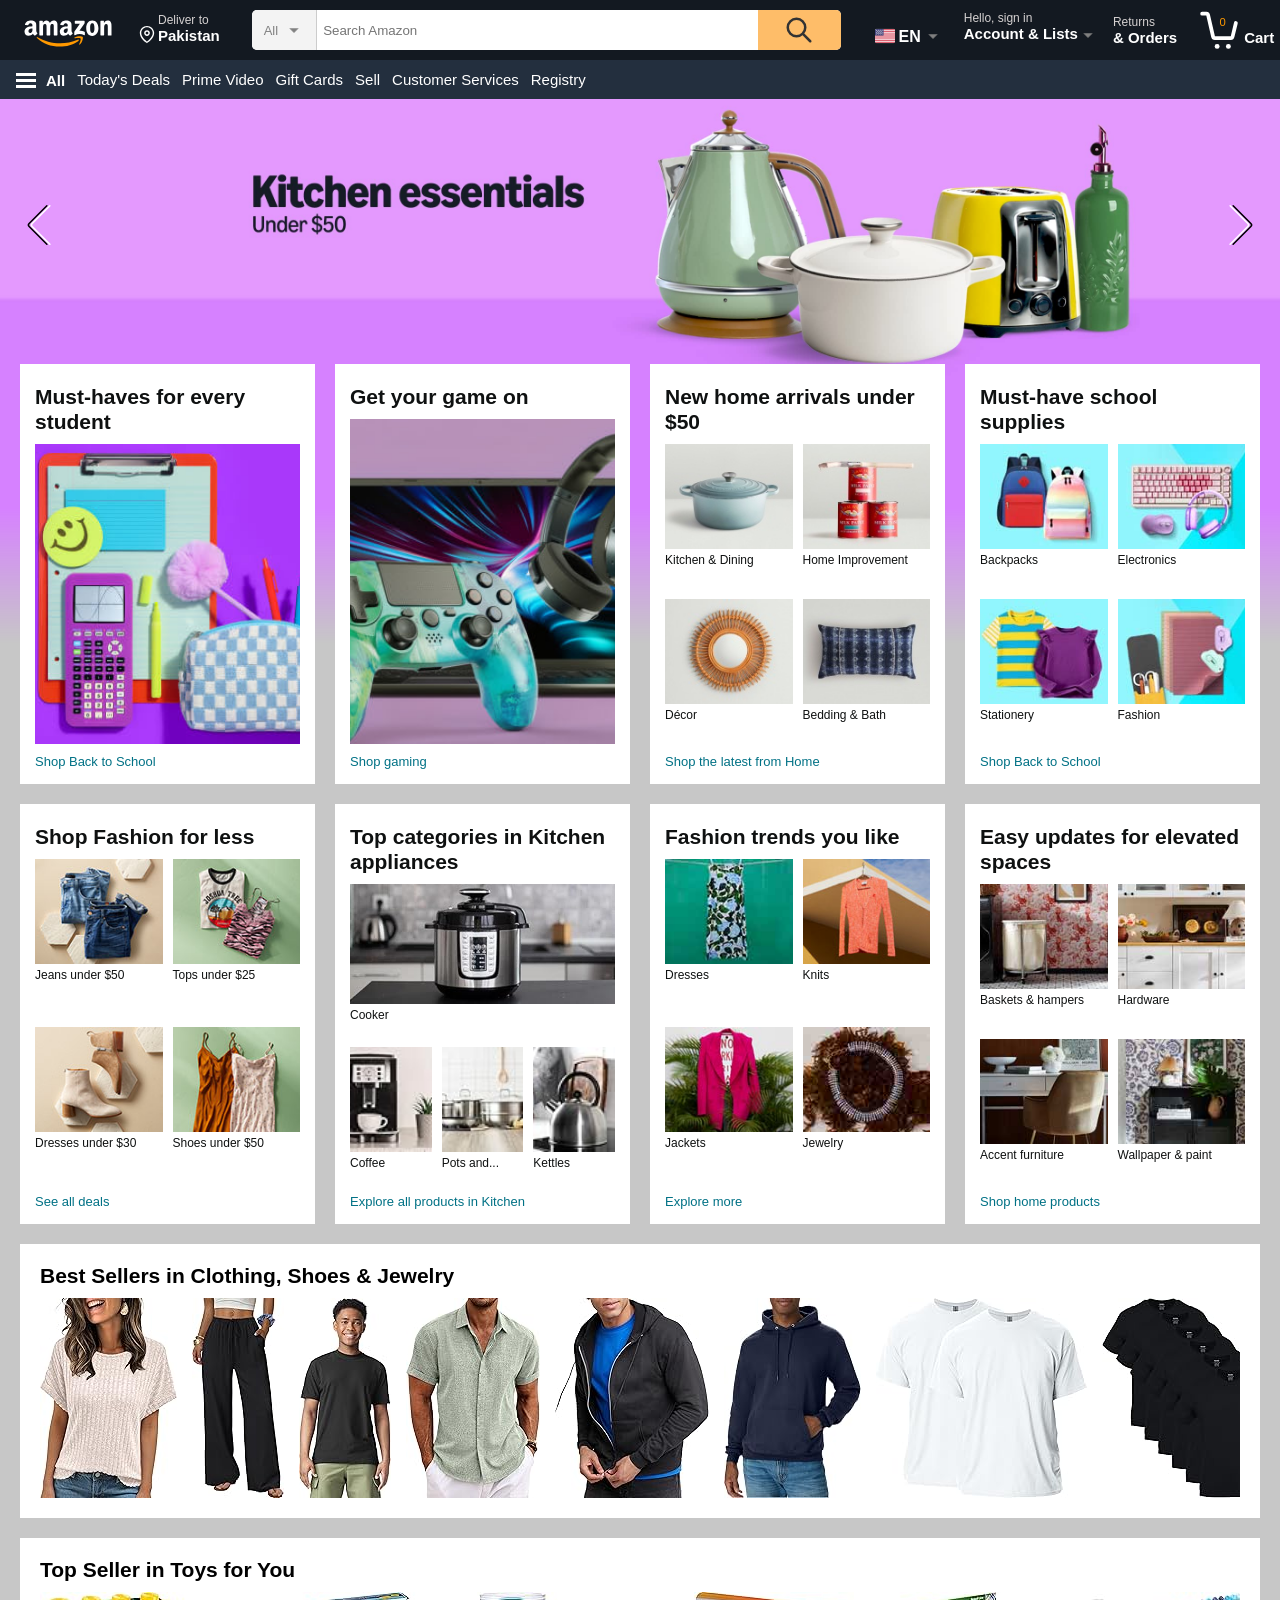
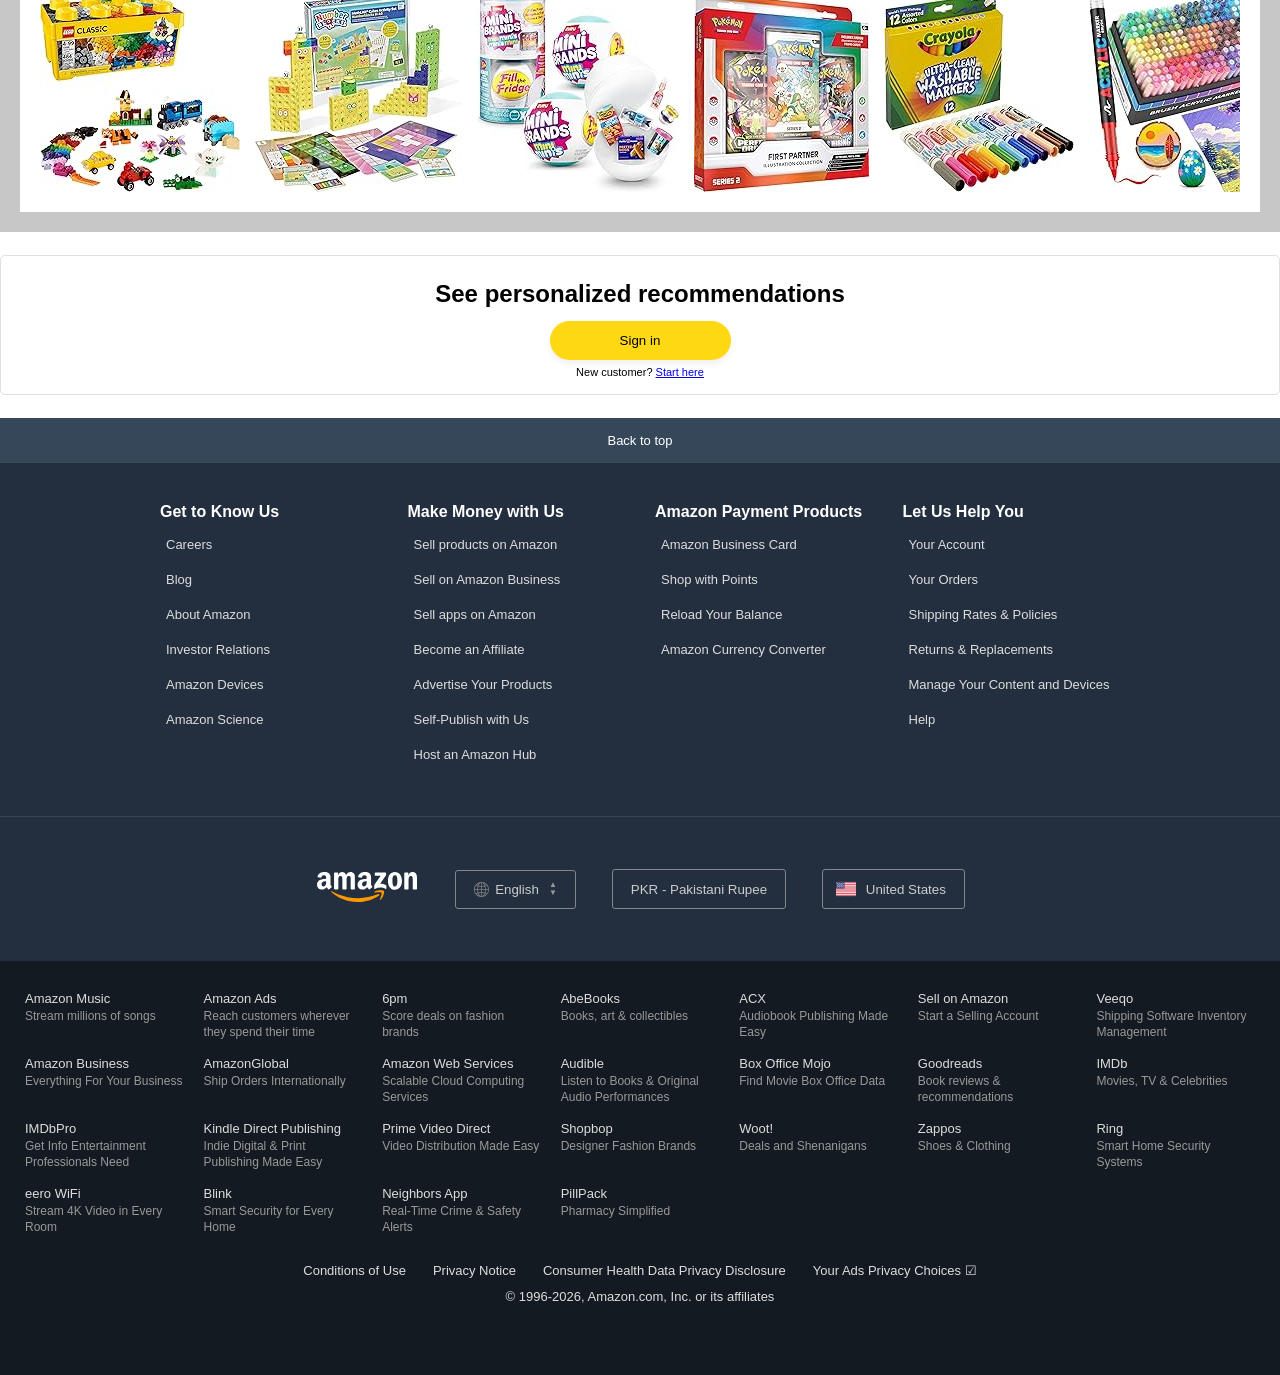
==== commit 8654b37c: "complited" ====
--- a/index.html
+++ b/index.html
@@ -4,6 +4,11 @@
 <head>
     <meta charset="UTF-8">
     <meta name="viewport" content="width=device-width, initial-scale=1.0">
+    <script>
+        if (window.innerWidth <= 768) {
+            window.location.replace("indexMv.html");
+        }
+    </script>
     <title>Amazon Homepage Replica</title>
     <link rel="stylesheet" href="styles.css">
 </head>
